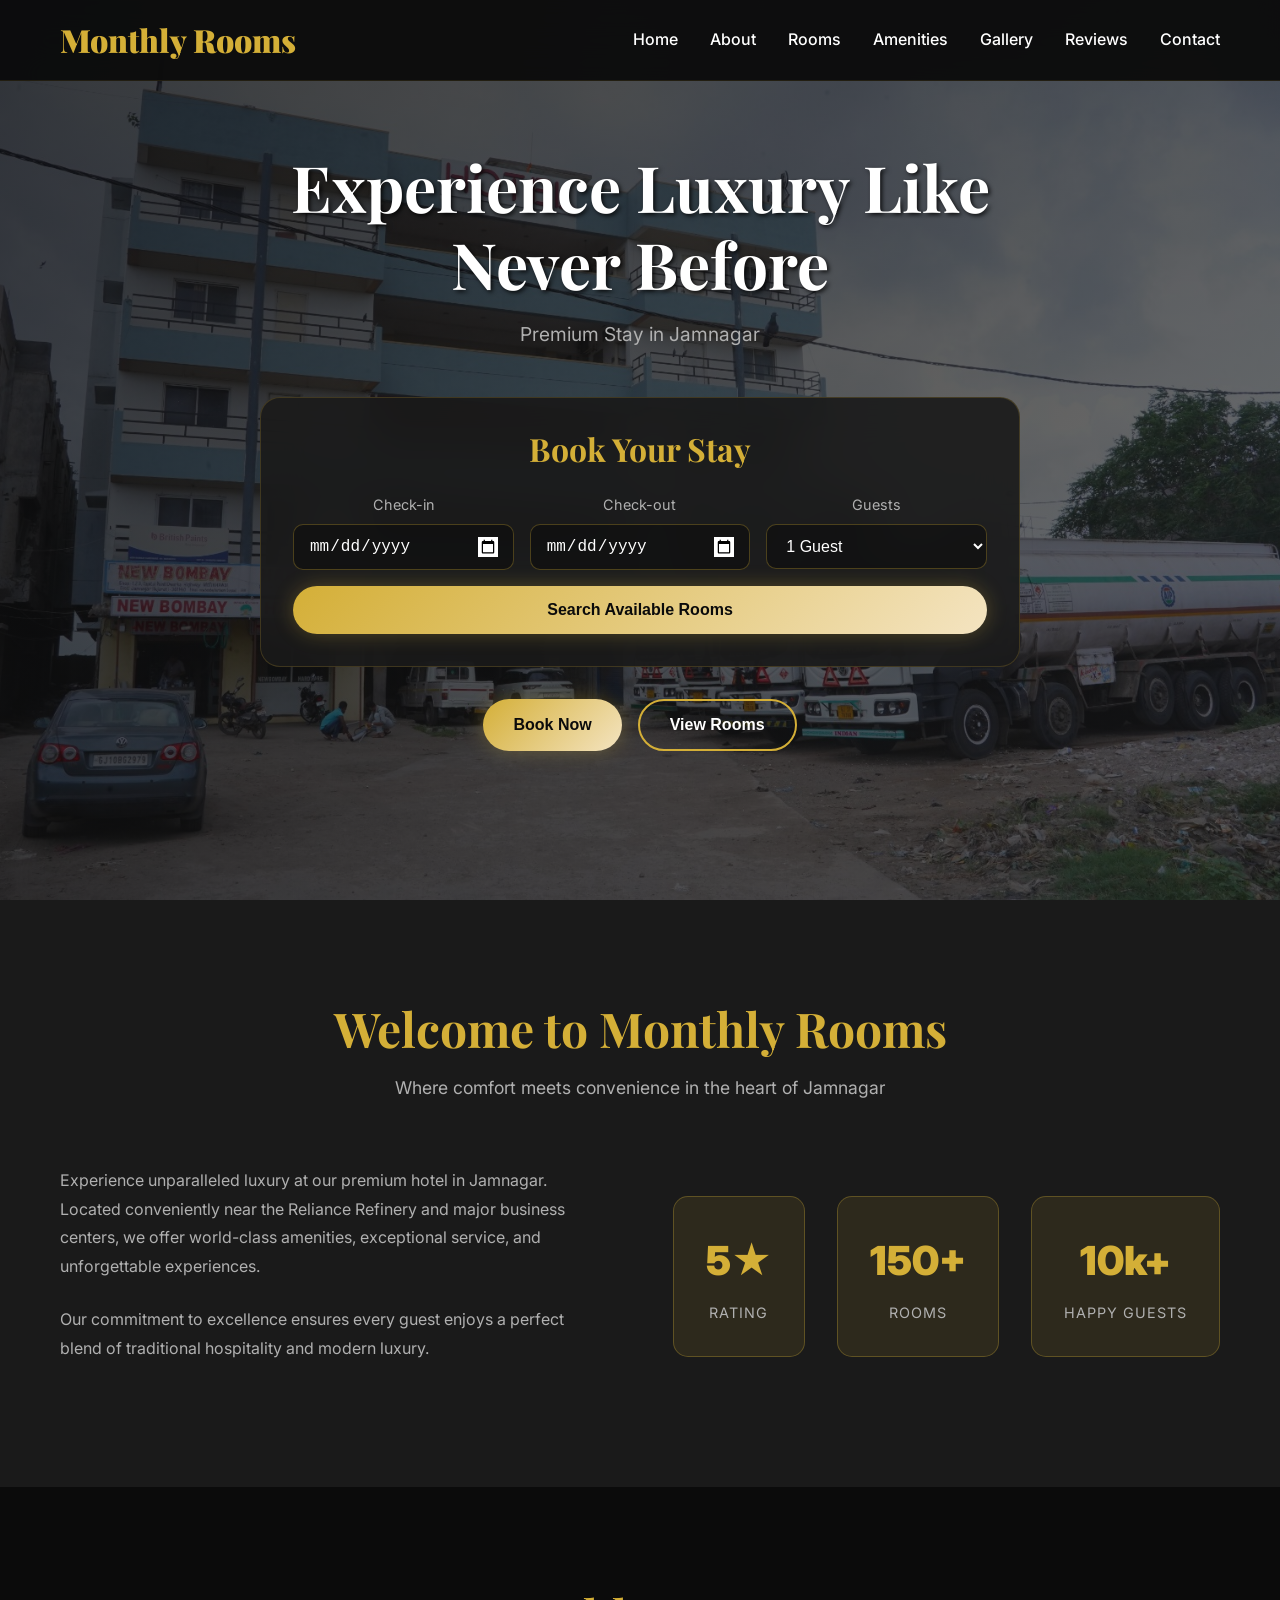
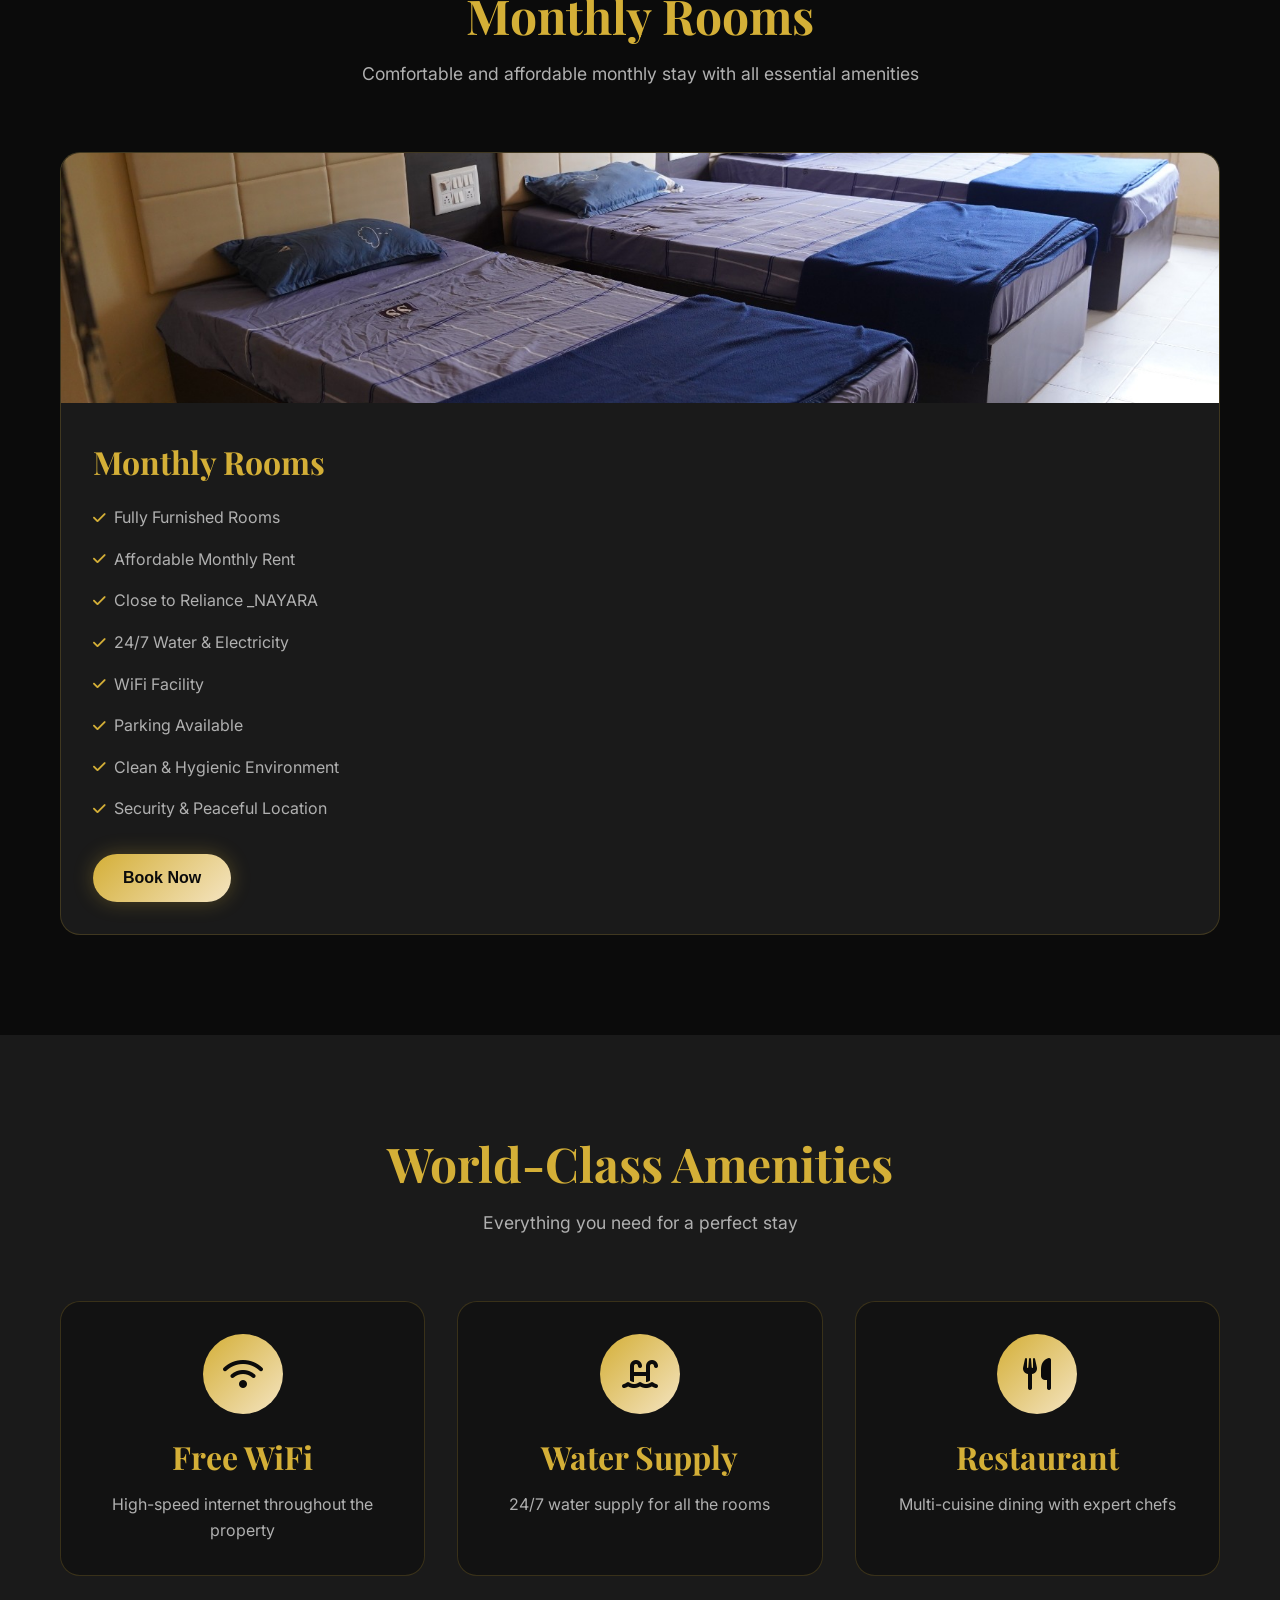
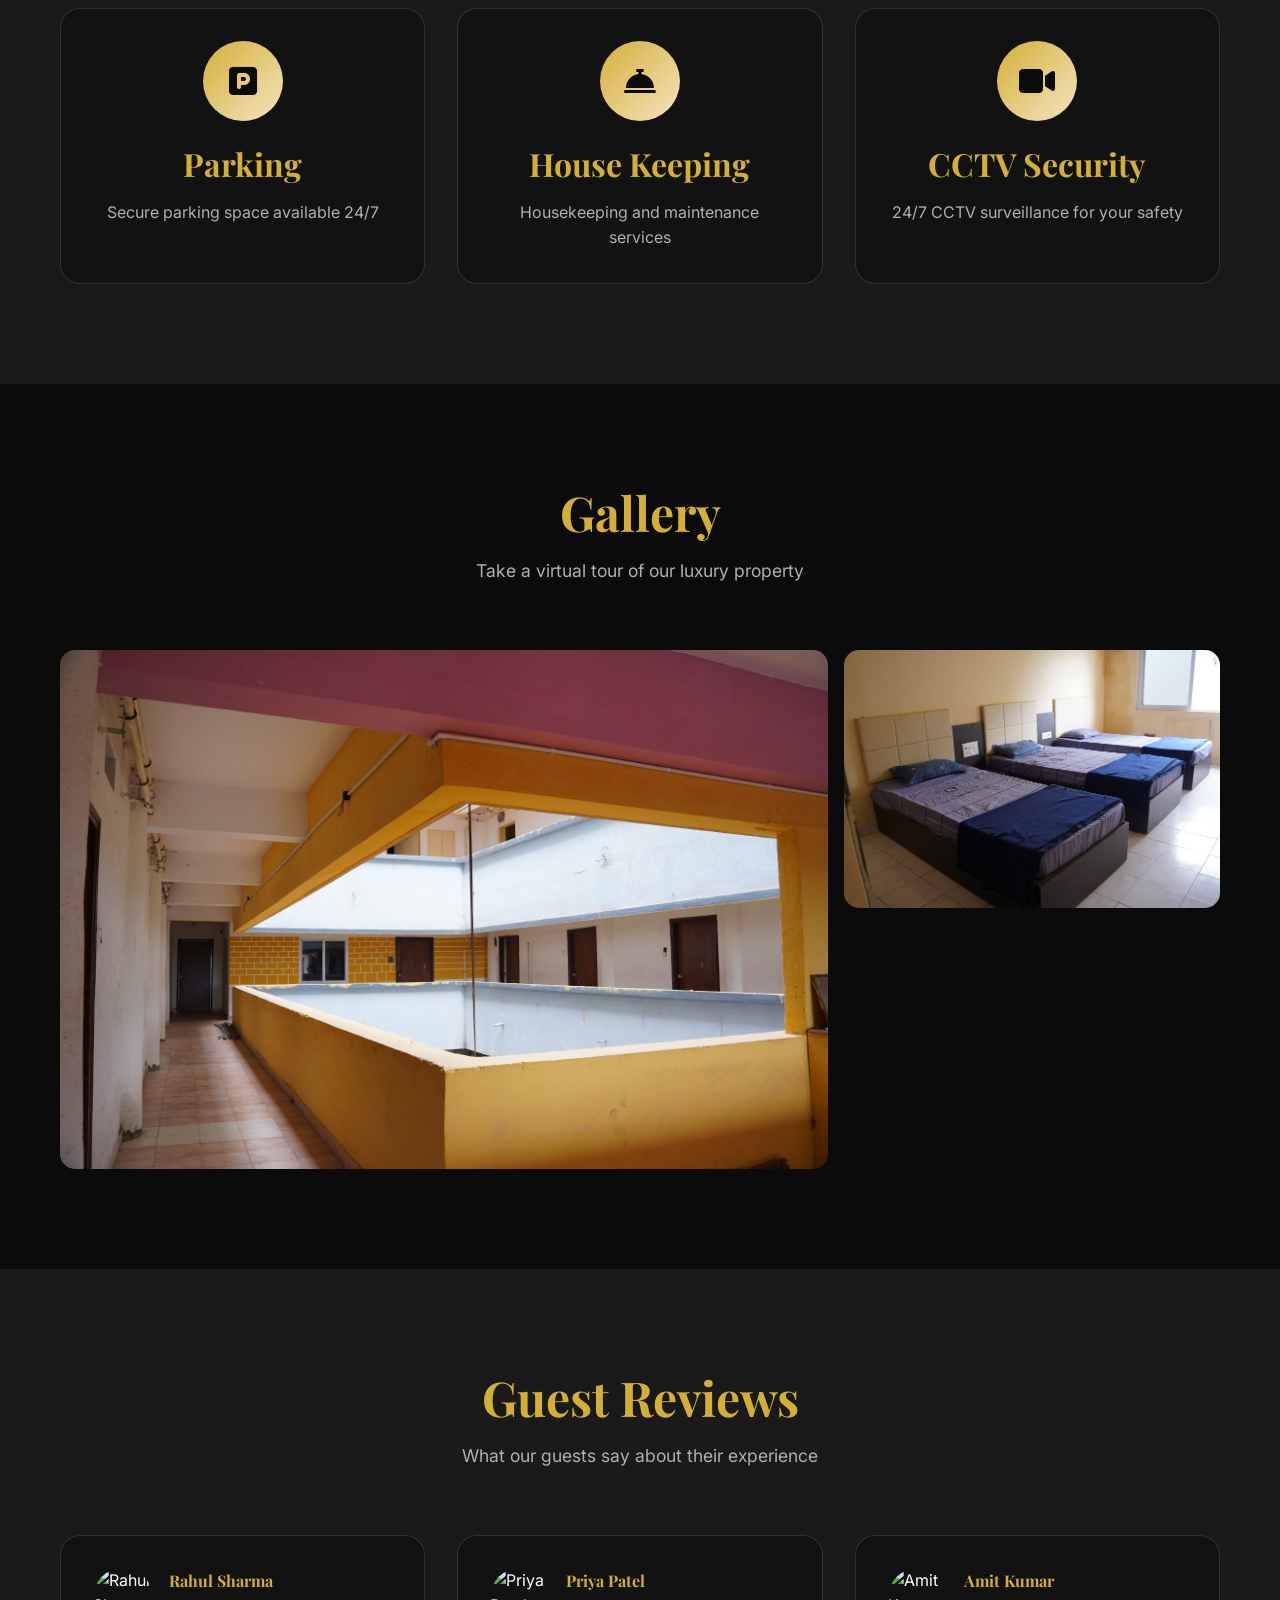
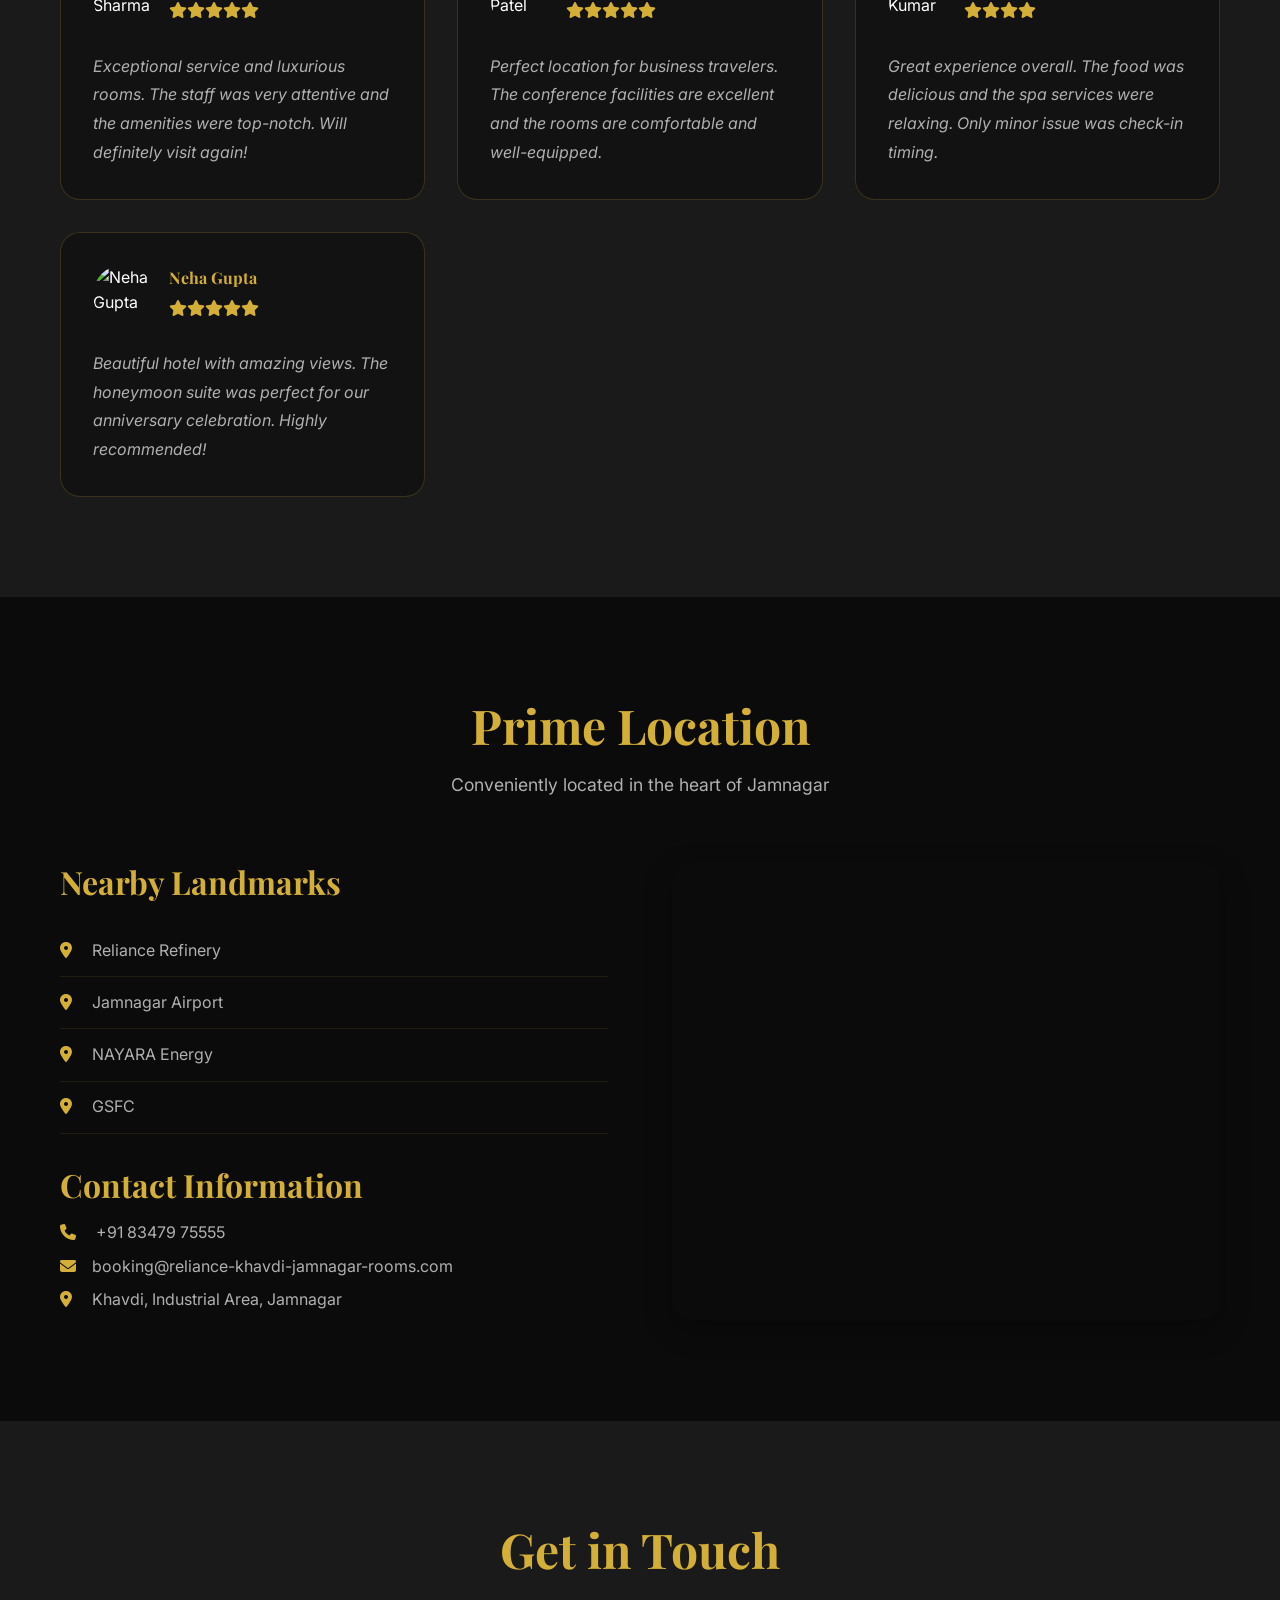
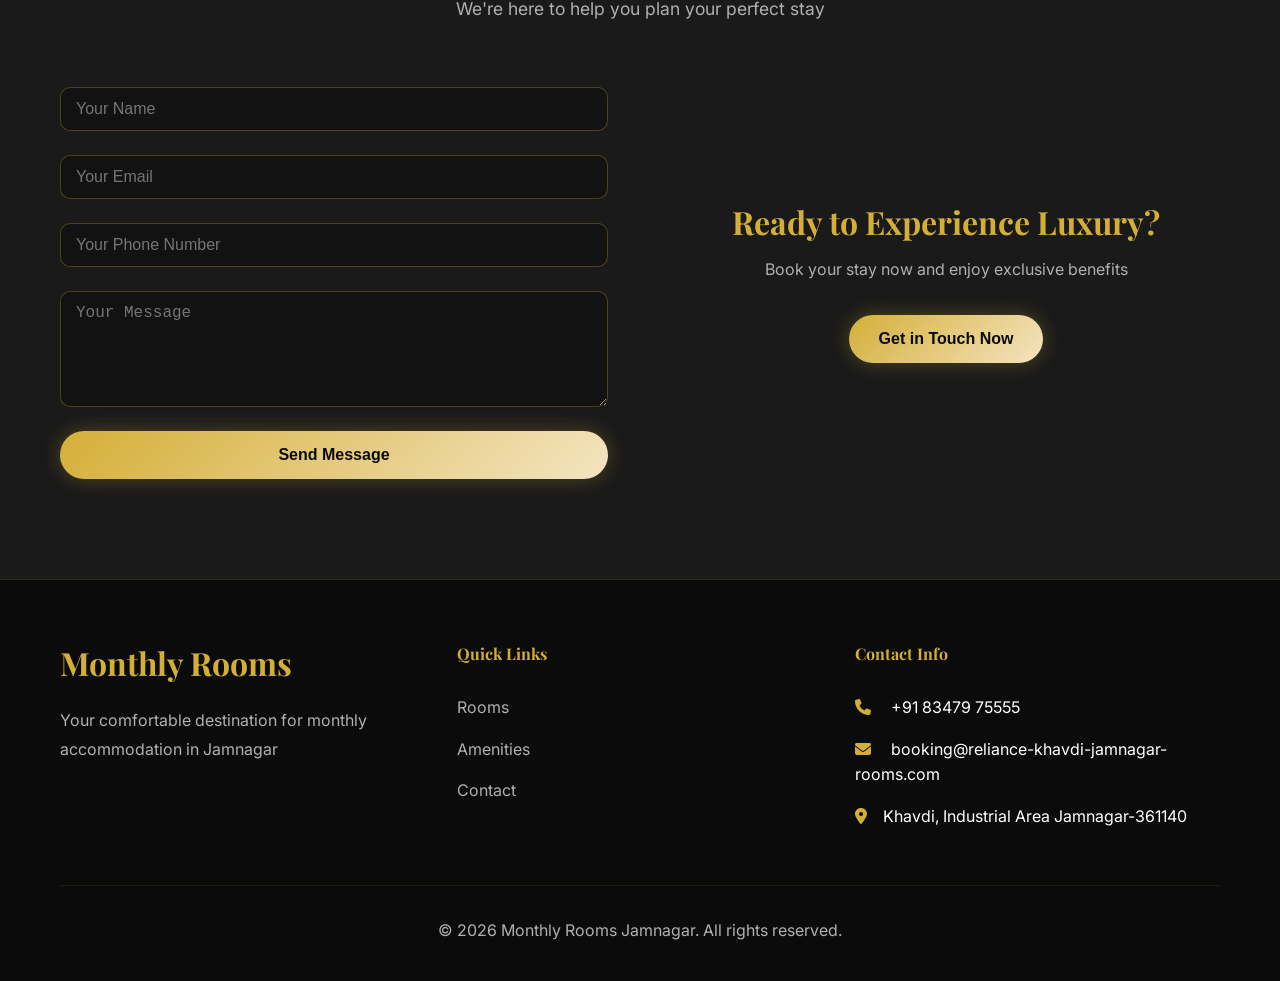
==== index.html @ 7580b3a1 "Calander Ui Fixed" ====
<!DOCTYPE html>
<html lang="en">
<head>
    <meta charset="UTF-8">
    <meta name="viewport" content="width=device-width, initial-scale=1.0">
    <meta name="description" content="Book comfortable monthly rooms in Jamnagar with top amenities and best prices. Experience affordable monthly stay near Reliance NAYARA.">
    <meta name="keywords" content="monthly rooms Jamnagar, monthly stay near Reliance Jamnagar, affordable rooms Jamnagar, monthly accommodation Jamnagar, Hotel 999 Jamnagar">
    <meta name="author" content="Monthly Rooms Jamnagar">
    <meta property="og:title" content="Monthly Rooms Jamnagar | Affordable Monthly Stay">
    <meta property="og:description" content="Book comfortable monthly rooms in Jamnagar with top amenities and best prices.">
    <meta property="og:type" content="website">
    <title>Monthly Rooms Jamnagar | Affordable Monthly Stay | Hotel 999</title>
    
    <!-- Google Fonts -->
    <link rel="preconnect" href="https://fonts.googleapis.com">
    <link rel="preconnect" href="https://fonts.gstatic.com" crossorigin>
    <link href="https://fonts.googleapis.com/css2?family=Playfair+Display:wght@400;700;900&family=Inter:wght@300;400;500;600;700&display=swap" rel="stylesheet">
    
    <!-- Font Awesome for Icons -->
    <link rel="stylesheet" href="https://cdnjs.cloudflare.com/ajax/libs/font-awesome/6.4.0/css/all.min.css">
    
    <link rel="stylesheet" href="style.css">
</head>
<body>
    <!-- Navigation -->
    <nav class="navbar" id="navbar">
        <div class="nav-container">
            <div class="nav-logo">
                <h2>Monthly Rooms</h2>
            </div>
            <ul class="nav-menu" id="nav-menu">
                <li class="nav-item"><a href="#home" class="nav-link">Home</a></li>
                <li class="nav-item"><a href="#about" class="nav-link">About</a></li>
                <li class="nav-item"><a href="#rooms" class="nav-link">Rooms</a></li>
                <li class="nav-item"><a href="#amenities" class="nav-link">Amenities</a></li>
                <li class="nav-item"><a href="#gallery" class="nav-link">Gallery</a></li>
                <li class="nav-item"><a href="#testimonials" class="nav-link">Reviews</a></li>
                <li class="nav-item"><a href="#contact" class="nav-link">Contact</a></li>
            </ul>
            <div class="nav-toggle" id="nav-toggle">
                <span class="bar"></span>
                <span class="bar"></span>
                <span class="bar"></span>
            </div>
        </div>
    </nav>

    <!-- Hero Section -->
    <section id="home" class="hero">
        <div class="hero-background" style="background-image: url('./images/Background.jpeg');">
            <div class="hero-video-overlay"></div>
        </div>
        <div class="hero-content">
            <div class="hero-text">
                <h1 class="hero-title">Experience Luxury Like Never Before</h1>
                <p class="hero-subtitle">Premium Stay in Jamnagar</p>
            </div>
            
            <!-- Booking Widget -->
            <div class="booking-widget">
                <h3>Book Your Stay</h3>
                <form id="booking-form" class="booking-form">
                    <div class="form-row">
                        <div class="form-group">
                            <label for="checkin">Check-in</label>
                            <input type="date" id="checkin" name="checkin" required>
                        </div>
                        <div class="form-group">
                            <label for="checkout">Check-out</label>
                            <input type="date" id="checkout" name="checkout" required>
                        </div>
                        <div class="form-group">
                            <label for="guests">Guests</label>
                            <select id="guests" name="guests">
                                <option value="1">1 Guest</option>
                                <option value="2">2 Guests</option>
                                <option value="3">3 Guests</option>
                                <option value="4">4 Guests</option>
                            </select>
                        </div>
                    </div>
                    <button type="submit" class="btn-primary">Search Available Rooms</button>
                </form>
            </div>
            
            <div class="hero-cta">
                <button class="btn-primary" onclick="scrollToSection('contact')">Book Now</button>
                <button class="btn-secondary" onclick="scrollToSection('rooms')">View Rooms</button>
            </div>
        </div>
    </section>

    <!-- About Section -->
    <section id="about" class="about">
        <div class="container">
            <div class="section-header">
                <h2>Welcome to Monthly Rooms</h2>
                <p>Where comfort meets convenience in the heart of Jamnagar</p>
            </div>
            <div class="about-content">
                <div class="about-text">
                    <p>Experience unparalleled luxury at our premium hotel in Jamnagar. Located conveniently near the Reliance Refinery and major business centers, we offer world-class amenities, exceptional service, and unforgettable experiences.</p>
                    <p>Our commitment to excellence ensures every guest enjoys a perfect blend of traditional hospitality and modern luxury.</p>
                </div>
                <div class="about-stats">
                    <div class="stat-item">
                        <div class="stat-number">5★</div>
                        <div class="stat-label">Rating</div>
                    </div>
                    <div class="stat-item">
                        <div class="stat-number">150+</div>
                        <div class="stat-label">Rooms</div>
                    </div>
                    <div class="stat-item">
                        <div class="stat-number">10k+</div>
                        <div class="stat-label">Happy Guests</div>
                    </div>
                </div>
            </div>
        </div>
    </section>

    <!-- Rooms Section -->
    <section id="rooms" class="rooms">
        <div class="container">
            <div class="section-header">
                <h2>Monthly Rooms</h2>
                <p>Comfortable and affordable monthly stay with all essential amenities</p>
            </div>
            <div class="rooms-grid" id="rooms-grid">
                <!-- Rooms will be dynamically loaded here -->
            </div>
        </div>
    </section>

    <!-- Amenities Section -->
    <section id="amenities" class="amenities">
        <div class="container">
            <div class="section-header">
                <h2>World-Class Amenities</h2>
                <p>Everything you need for a perfect stay</p>
            </div>
            <div class="amenities-grid">
                <div class="amenity-item">
                    <div class="amenity-icon">
                        <i class="fas fa-wifi"></i>
                    </div>
                    <h3>Free WiFi</h3>
                    <p>High-speed internet throughout the property</p>
                </div>
                <div class="amenity-item">
                    <div class="amenity-icon">
                        <i class="fas fa-swimming-pool"></i>
                    </div>
                    <h3>Water Supply</h3>
                    <p>24/7 water supply for all the rooms</p>
                </div>
                <div class="amenity-item">
                    <div class="amenity-icon">
                        <i class="fas fa-utensils"></i>
                    </div>
                    <h3>Restaurant</h3>
                    <p>Multi-cuisine dining with expert chefs</p>
                </div>
                <div class="amenity-item">
                    <div class="amenity-icon">
                        <i class="fas fa-parking"></i>
                    </div>
                    <h3>Parking</h3>
                    <p>Secure parking space available 24/7</p>
                </div>
                <div class="amenity-item">
                    <div class="amenity-icon">
                        <i class="fas fa-concierge-bell"></i>
                    </div>
                    <h3>House Keeping</h3>
                    <p>Housekeeping and maintenance services</p>
                </div>
                <div class="amenity-item">
                    <div class="amenity-icon">
                        <i class="fas fa-video"></i>
                    </div>
                    <h3>CCTV Security</h3>
                    <p>24/7 CCTV surveillance for your safety</p>
                </div>
            </div>
        </div>
    </section>

    <!-- Gallery Section -->
    <section id="gallery" class="gallery">
        <div class="container">
            <div class="section-header">
                <h2>Gallery</h2>
                <p>Take a virtual tour of our luxury property</p>
            </div>
            <div class="gallery-grid">
                <div class="gallery-item large">
                    <img src="./images/Gallary.jpeg" alt="Grand Lobby">
                    <div class="gallery-overlay">
                        <h3>Grand Lobby</h3>
                    </div>
                </div>
                <div class="gallery-item">
                    <img src="./images/Room.jpeg" alt="Deluxe Room">
                    <div class="gallery-overlay">
                        <h3>Deluxe Room</h3>
                    </div>
                </div>
                
            </div>
        </div>
    </section>

    <!-- Testimonials Section -->
    <section id="testimonials" class="testimonials">
        <div class="container">
            <div class="section-header">
                <h2>Guest Reviews</h2>
                <p>What our guests say about their experience</p>
            </div>
            <div class="testimonials-slider" id="testimonials-slider">
                <!-- Testimonials will be dynamically loaded here -->
            </div>
        </div>
    </section>

    

    <!-- Location Section -->
    <section id="location" class="location">
        <div class="container">
            <div class="section-header">
                <h2>Prime Location</h2>
                <p>Conveniently located in the heart of Jamnagar</p>
            </div>
            <div class="location-content">
                <div class="location-info">
                    <h3>Nearby Landmarks</h3>
                    <ul class="landmarks">
                        <li><i class="fas fa-map-marker-alt"></i> Reliance Refinery</li>
                        <li><i class="fas fa-map-marker-alt"></i> Jamnagar Airport</li>
                        <li><i class="fas fa-map-marker-alt"></i> NAYARA Energy</li>
                        <li><i class="fas fa-map-marker-alt"></i> GSFC</li>
                    </ul>
                    <div class="contact-info">
                        <h3>Contact Information</h3>
                        <p><i class="fas fa-phone"></i> +91 83479 75555</p>
                        <p><i class="fas fa-envelope"></i>booking@reliance-khavdi-jamnagar-rooms.com</p>
                        <p><i class="fas fa-map-marker-alt"></i> Khavdi, Industrial Area, Jamnagar</p>
                    </div>
                </div>
                <div class="map-container">
                    <iframe 
                        src="https://www.google.com/maps/embed?pb=!1m18!1m12!1m3!1d3651.897531845!2d69.868877!3d22.3952535!2m3!1f0!2f0!3f0!3m2!1i1024!2i768!4f13.1!3m3!1m2!1s0x395717b549996d71:0x91dab2dac265c813!2sHotel+999+In!5e0!3m2!1sen!2sin!4v1234567890"
                        width="100%" 
                        height="450" 
                        style="border:0;" 
                        allowfullscreen="" 
                        loading="lazy">
                    </iframe>
                </div>
            </div>
        </div>
    </section>

    <!-- Contact Section -->
    <section id="contact" class="contact">
        <div class="container">
            <div class="section-header">
                <h2>Get in Touch</h2>
                <p>We're here to help you plan your perfect stay</p>
            </div>
            <div class="contact-content">
                <div class="contact-form-container">
                    <form id="contact-form" class="contact-form" action="https://formspree.io/f/maqplyoa" method="POST">
                        <input type="hidden" name="_subject" value="New Monthly Rooms Booking Inquiry!">
                        <input type="text" name="_gotcha" style="display:none">
                        <div class="form-group">
                            <input type="text" id="name" name="name" placeholder="Your Name" required>
                        </div>
                        <div class="form-group">
                            <input type="email" id="email" name="email" placeholder="Your Email" required>
                        </div>
                        <div class="form-group">
                            <input type="tel" id="phone" name="phone" placeholder="Your Phone Number" required>
                        </div>
                        <div class="form-group">
                            <textarea id="message" name="message" placeholder="Your Message" rows="5" required></textarea>
                        </div>
                        <button type="submit" class="btn-primary">Send Message</button>
                    </form>
                </div>
                <div class="contact-cta">
                    <h3>Ready to Experience Luxury?</h3>
                    <p>Book your stay now and enjoy exclusive benefits</p>
                    <button class="btn-primary" onclick="scrollToSection('contact')">Get in Touch Now</button>
                </div>
            </div>
        </div>
    </section>

    <!-- Footer -->
    <footer class="footer">
        <div class="container">
            <div class="footer-content">
                <div class="footer-section">
                    <h3>Monthly Rooms</h3>
                    <p>Your comfortable destination for monthly accommodation in Jamnagar</p>
                    
                </div>
                <div class="footer-section">
                    <h4>Quick Links</h4>
                    <ul>
                        <li><a href="#rooms">Rooms</a></li>
                        <li><a href="#amenities">Amenities</a></li>
                        <li><a href="#contact">Contact</a></li>
                    </ul>
                </div>
                <div class="footer-section">
                    <h4>Contact Info</h4>
                    <ul>
                        <li><i class="fas fa-phone"></i> +91 83479 75555</li>
                        <li><i class="fas fa-envelope"></i> booking@reliance-khavdi-jamnagar-rooms.com  </li>
                        <li><i class="fas fa-map-marker-alt"></i>Khavdi, Industrial Area  Jamnagar-361140</li>
                    </ul>
                </div>
            </div>
            <div class="footer-bottom">
                <p>&copy; 2026 Monthly Rooms Jamnagar. All rights reserved.</p>
            </div>
        </div>
    </footer>

    <!-- Booking Modal -->
    <div id="booking-modal" class="modal">
        <div class="modal-content">
            <span class="close">&times;</span>
            <h2>Complete Your Booking</h2>
            <form id="complete-booking-form">
                <div class="form-group">
                    <label>Full Name</label>
                    <input type="text" required>
                </div>
                <div class="form-group">
                    <label>Email</label>
                    <input type="email" required>
                </div>
                <div class="form-group">
                    <label>Phone</label>
                    <input type="tel" required>
                </div>
                <div class="form-group">
                    <label>Special Requests</label>
                    <textarea rows="3"></textarea>
                </div>
                <button type="submit" class="btn-primary">Confirm Booking</button>
            </form>
        </div>
    </div>

    <script src="script.js"></script>
</body>
</html>
---- style.css ----
/* Reset and Base Styles */
* {
    margin: 0;
    padding: 0;
    box-sizing: border-box;
}

:root {
    --primary-color: #0B0B0B;
    --accent-color: #D4AF37;
    --text-color: #FFFFFF;
    --secondary-color: #1A1A1A;
    --text-muted: #B0B0B0;
    --gradient-primary: linear-gradient(135deg, #0B0B0B 0%, #1A1A1A 100%);
    --gradient-accent: linear-gradient(135deg, #D4AF37 0%, #F4E4C1 100%);
    --shadow-soft: 0 10px 30px rgba(0, 0, 0, 0.3);
    --shadow-glow: 0 0 20px rgba(212, 175, 55, 0.3);
}

html {
    scroll-behavior: smooth;
}

body {
    font-family: 'Inter', sans-serif;
    background-color: var(--primary-color);
    color: var(--text-color);
    line-height: 1.6;
    overflow-x: hidden;
}

.container {
    max-width: 1200px;
    margin: 0 auto;
    padding: 0 20px;
}

/* Typography */
h1, h2, h3, h4, h5, h6 {
    font-family: 'Playfair Display', serif;
    font-weight: 700;
    line-height: 1.2;
}

h1 {
    font-size: clamp(2.5rem, 6vw, 4rem);
}

h2 {
    font-size: clamp(2rem, 4vw, 3rem);
}

h3 {
    font-size: clamp(1.5rem, 3vw, 2rem);
}

/* Navigation */
.navbar {
    position: fixed;
    top: 0;
    width: 100%;
    background: rgba(11, 11, 11, 0.95);
    backdrop-filter: blur(20px);
    z-index: 1000;
    transition: all 0.3s ease;
    border-bottom: 1px solid rgba(212, 175, 55, 0.1);
}

.navbar.scrolled {
    background: rgba(11, 11, 11, 0.98);
    box-shadow: var(--shadow-soft);
}

.nav-container {
    max-width: 1200px;
    margin: 0 auto;
    padding: 0 20px;
    display: flex;
    justify-content: space-between;
    align-items: center;
    height: 80px;
}

.nav-logo h2 {
    color: var(--accent-color);
    font-size: 2rem;
    font-weight: 900;
}

.nav-menu {
    display: flex;
    list-style: none;
    gap: 2rem;
}

.nav-link {
    color: var(--text-color);
    text-decoration: none;
    font-weight: 500;
    transition: all 0.3s ease;
    position: relative;
}

.nav-link::after {
    content: '';
    position: absolute;
    bottom: -5px;
    left: 0;
    width: 0;
    height: 2px;
    background: var(--accent-color);
    transition: width 0.3s ease;
}

.nav-link:hover::after {
    width: 100%;
}

.nav-toggle {
    display: none;
    flex-direction: column;
    cursor: pointer;
}

.bar {
    width: 25px;
    height: 3px;
    background: var(--text-color);
    margin: 3px 0;
    transition: 0.3s;
}

/* Buttons */
.btn-primary, .btn-secondary {
    padding: 15px 30px;
    border: none;
    border-radius: 50px;
    font-weight: 600;
    cursor: pointer;
    transition: all 0.3s ease;
    text-decoration: none;
    display: inline-block;
    text-align: center;
    font-size: 1rem;
}

.btn-primary {
    background: var(--gradient-accent);
    color: var(--primary-color);
    box-shadow: var(--shadow-glow);
}

.btn-primary:hover {
    transform: translateY(-2px);
    box-shadow: 0 15px 40px rgba(212, 175, 55, 0.4);
}

.btn-secondary {
    background: transparent;
    color: var(--text-color);
    border: 2px solid var(--accent-color);
}

.btn-secondary:hover {
    background: var(--accent-color);
    color: var(--primary-color);
    transform: translateY(-2px);
}

/* Hero Section */
.hero {
    height: 100vh;
    position: relative;
    display: flex;
    align-items: center;
    justify-content: center;
    overflow: hidden;
}

.hero-background {
    position: absolute;
    top: 0;
    left: 0;
    width: 100%;
    height: 100%;
    background: url('[data-uri]') center/cover;
    z-index: -2;
}

.hero-video-overlay {
    position: absolute;
    top: 0;
    left: 0;
    width: 100%;
    height: 100%;
    background: linear-gradient(135deg, rgba(11, 11, 11, 0.8) 0%, rgba(26, 26, 26, 0.6) 100%);
    z-index: -1;
}

.hero-content {
    text-align: center;
    z-index: 1;
    max-width: 800px;
    padding: 0 20px;
}

.hero-title {
    margin-bottom: 1rem;
    animation: fadeInUp 1s ease-out;
    text-shadow: 2px 2px 4px rgba(0, 0, 0, 0.8);
}

.hero-subtitle {
    font-size: 1.2rem;
    color: var(--text-muted);
    margin-bottom: 3rem;
    animation: fadeInUp 1s ease-out 0.2s both;
}

/* Booking Widget */
.booking-widget {
    background: rgba(26, 26, 26, 0.9);
    backdrop-filter: blur(20px);
    padding: 2rem;
    border-radius: 20px;
    margin-bottom: 2rem;
    border: 1px solid rgba(212, 175, 55, 0.2);
    animation: fadeInUp 1s ease-out 0.4s both;
}

.booking-widget h3 {
    margin-bottom: 1.5rem;
    color: var(--accent-color);
}

.booking-form {
    display: flex;
    flex-direction: column;
    gap: 1rem;
}

.form-row {
    display: grid;
    grid-template-columns: repeat(auto-fit, minmax(200px, 1fr));
    gap: 1rem;
}

.form-group {
    display: flex;
    flex-direction: column;
}

.form-group label {
    margin-bottom: 0.5rem;
    color: var(--text-muted);
    font-size: 0.9rem;
}

.form-group input,
.form-group select,
.form-group textarea {
    padding: 12px 15px;
    border: 1px solid rgba(212, 175, 55, 0.3);
    border-radius: 10px;
    background: rgba(11, 11, 11, 0.5);
    color: var(--text-color);
    font-size: 1rem;
    transition: all 0.3s ease;
}

.form-group input:focus,
.form-group select:focus,
.form-group textarea:focus {
    outline: none;
    border-color: var(--accent-color);
    box-shadow: 0 0 10px rgba(212, 175, 55, 0.2);
}

/* Date input calendar icon styling */
.form-group input[type="date"]::-webkit-calendar-picker-indicator {
    background-color: white;
    color: white;
    filter: none;
    cursor: pointer;
}

.form-group input[type="date"]::-moz-calendar-picker-indicator {
    background-color: white;
    color: white;
    filter: none;
    cursor: pointer;
}

.form-group input[type="date"]::-webkit-inner-spin-button,
.form-group input[type="date"]::-webkit-clear-button {
    display: none;
}

.hero-cta {
    display: flex;
    gap: 1rem;
    justify-content: center;
    flex-wrap: wrap;
    animation: fadeInUp 1s ease-out 0.6s both;
}

/* Section Styles */
section {
    padding: 100px 0;
}

.section-header {
    text-align: center;
    margin-bottom: 4rem;
}

.section-header h2 {
    color: var(--accent-color);
    margin-bottom: 1rem;
}

.section-header p {
    color: var(--text-muted);
    font-size: 1.1rem;
    max-width: 600px;
    margin: 0 auto;
}

/* About Section */
.about {
    background: var(--secondary-color);
}

.about-content {
    display: grid;
    grid-template-columns: 1fr 1fr;
    gap: 4rem;
    align-items: center;
}

.about-text p {
    margin-bottom: 1.5rem;
    color: var(--text-muted);
    line-height: 1.8;
}

.about-stats {
    display: flex;
    gap: 2rem;
    justify-content: center;
}

.stat-item {
    text-align: center;
    padding: 2rem;
    background: rgba(212, 175, 55, 0.1);
    border-radius: 15px;
    border: 1px solid rgba(212, 175, 55, 0.3);
    transition: all 0.3s ease;
}

.stat-item:hover {
    transform: translateY(-5px);
    box-shadow: var(--shadow-glow);
}

.stat-number {
    font-size: 2.5rem;
    font-weight: 900;
    color: var(--accent-color);
    margin-bottom: 0.5rem;
}

.stat-label {
    color: var(--text-muted);
    font-size: 0.9rem;
    text-transform: uppercase;
    letter-spacing: 1px;
}

/* Rooms Section */
.rooms-grid {
    display: grid;
    grid-template-columns: repeat(auto-fit, minmax(350px, 1fr));
    gap: 2rem;
}

.room-card {
    background: var(--secondary-color);
    border-radius: 20px;
    overflow: hidden;
    transition: all 0.3s ease;
    border: 1px solid rgba(212, 175, 55, 0.2);
}

.room-card:hover {
    transform: translateY(-10px);
    box-shadow: var(--shadow-soft);
}

.room-image {
    width: 100%;
    height: 250px;
    object-fit: cover;
}

.room-content {
    padding: 2rem;
}

.room-title {
    color: var(--accent-color);
    margin-bottom: 1rem;
}

.room-price {
    font-size: 1.5rem;
    font-weight: 700;
    color: var(--text-color);
    margin-bottom: 1rem;
}

.room-features {
    list-style: none;
    margin-bottom: 1.5rem;
}

.room-features li {
    padding: 0.5rem 0;
    color: var(--text-muted);
    display: flex;
    align-items: center;
}

.room-features li i {
    color: var(--accent-color);
    margin-right: 0.5rem;
    font-size: 0.9rem;
}

/* Amenities Section */
.amenities {
    background: var(--secondary-color);
}

.amenities-grid {
    display: grid;
    grid-template-columns: repeat(auto-fit, minmax(300px, 1fr));
    gap: 2rem;
}

.amenity-item {
    text-align: center;
    padding: 2rem;
    background: rgba(11, 11, 11, 0.5);
    border-radius: 20px;
    transition: all 0.3s ease;
    border: 1px solid rgba(212, 175, 55, 0.2);
}

.amenity-item:hover {
    transform: translateY(-5px);
    box-shadow: var(--shadow-glow);
}

.amenity-icon {
    width: 80px;
    height: 80px;
    margin: 0 auto 1.5rem;
    background: var(--gradient-accent);
    border-radius: 50%;
    display: flex;
    align-items: center;
    justify-content: center;
    font-size: 2rem;
    color: var(--primary-color);
}

.amenity-item h3 {
    color: var(--accent-color);
    margin-bottom: 1rem;
}

.amenity-item p {
    color: var(--text-muted);
}

/* Gallery Section */
.gallery-grid {
    display: grid;
    grid-template-columns: repeat(auto-fit, minmax(300px, 1fr));
    gap: 1rem;
    grid-auto-flow: dense;
}

.gallery-item {
    position: relative;
    overflow: hidden;
    border-radius: 15px;
    cursor: pointer;
}

.gallery-item.large {
    grid-column: span 2;
    grid-row: span 2;
}

.gallery-item img {
    width: 100%;
    height: 100%;
    object-fit: cover;
    transition: transform 0.3s ease;
}

.gallery-item:hover img {
    transform: scale(1.1);
}

.gallery-overlay {
    position: absolute;
    bottom: 0;
    left: 0;
    right: 0;
    background: linear-gradient(to top, rgba(11, 11, 11, 0.9), transparent);
    padding: 2rem;
    transform: translateY(100%);
    transition: transform 0.3s ease;
}

.gallery-item:hover .gallery-overlay {
    transform: translateY(0);
}

.gallery-overlay h3 {
    color: var(--accent-color);
}

/* Testimonials Section */
.testimonials {
    background: var(--secondary-color);
}

.testimonials-slider {
    display: grid;
    grid-template-columns: repeat(auto-fit, minmax(350px, 1fr));
    gap: 2rem;
}

.testimonial-card {
    background: rgba(11, 11, 11, 0.5);
    padding: 2rem;
    border-radius: 20px;
    border: 1px solid rgba(212, 175, 55, 0.2);
    transition: all 0.3s ease;
}

.testimonial-card:hover {
    transform: translateY(-5px);
    box-shadow: var(--shadow-glow);
}

.testimonial-header {
    display: flex;
    align-items: center;
    margin-bottom: 1.5rem;
}

.testimonial-avatar {
    width: 60px;
    height: 60px;
    border-radius: 50%;
    margin-right: 1rem;
    object-fit: cover;
}

.testimonial-info h4 {
    color: var(--accent-color);
    margin-bottom: 0.5rem;
}

.testimonial-rating {
    color: var(--accent-color);
}

.testimonial-text {
    color: var(--text-muted);
    font-style: italic;
    line-height: 1.8;
}

/* Offers Section */
.offers-grid {
    display: grid;
    grid-template-columns: repeat(auto-fit, minmax(350px, 1fr));
    gap: 2rem;
}

.offer-card {
    background: var(--secondary-color);
    padding: 2rem;
    border-radius: 20px;
    position: relative;
    transition: all 0.3s ease;
    border: 1px solid rgba(212, 175, 55, 0.2);
}

.offer-card:hover {
    transform: translateY(-5px);
    box-shadow: var(--shadow-glow);
}

.offer-badge {
    position: absolute;
    top: -15px;
    right: 20px;
    background: var(--gradient-accent);
    color: var(--primary-color);
    padding: 0.5rem 1rem;
    border-radius: 50px;
    font-weight: 700;
    font-size: 0.9rem;
}

.offer-card h3 {
    color: var(--accent-color);
    margin: 1rem 0;
}

.offer-card p {
    color: var(--text-muted);
    margin-bottom: 1.5rem;
}

.offer-features {
    list-style: none;
    margin-bottom: 2rem;
}

.offer-features li {
    padding: 0.5rem 0;
    color: var(--text-muted);
}

.offer-features li i {
    color: var(--accent-color);
    margin-right: 0.5rem;
}

/* Location Section */
.location-content {
    display: grid;
    grid-template-columns: 1fr 1fr;
    gap: 4rem;
    align-items: start;
}

.location-info h3 {
    color: var(--accent-color);
    margin-bottom: 1.5rem;
}

.landmarks {
    list-style: none;
    margin-bottom: 2rem;
}

.landmarks li {
    padding: 0.8rem 0;
    color: var(--text-muted);
    border-bottom: 1px solid rgba(212, 175, 55, 0.1);
}

.landmarks li i {
    color: var(--accent-color);
    margin-right: 1rem;
}

.contact-info h3 {
    color: var(--accent-color);
    margin-bottom: 1rem;
}

.contact-info p {
    color: var(--text-muted);
    margin-bottom: 0.5rem;
}

.contact-info i {
    color: var(--accent-color);
    margin-right: 1rem;
}

.map-container {
    border-radius: 20px;
    overflow: hidden;
    box-shadow: var(--shadow-soft);
}

.map-container iframe {
    width: 100%;
    height: 450px;
    border: none;
}

/* Contact Section */
.contact {
    background: var(--secondary-color);
}

.contact-content {
    display: grid;
    grid-template-columns: 1fr 1fr;
    gap: 4rem;
    align-items: center;
}

.contact-form {
    display: flex;
    flex-direction: column;
    gap: 1.5rem;
}

.contact-cta {
    text-align: center;
}

.contact-cta h3 {
    color: var(--accent-color);
    margin-bottom: 1rem;
}

.contact-cta p {
    color: var(--text-muted);
    margin-bottom: 2rem;
}

/* Footer */
.footer {
    background: var(--primary-color);
    padding: 4rem 0 2rem;
    border-top: 1px solid rgba(212, 175, 55, 0.2);
}

.footer-content {
    display: grid;
    grid-template-columns: repeat(auto-fit, minmax(250px, 1fr));
    gap: 2rem;
    margin-bottom: 3rem;
}

.footer-section h3,
.footer-section h4 {
    color: var(--accent-color);
    margin-bottom: 1.5rem;
}

.footer-section p {
    color: var(--text-muted);
    margin-bottom: 1.5rem;
    line-height: 1.8;
}

.footer-section ul {
    list-style: none;
}

.footer-section ul li {
    padding: 0.5rem 0;
}

.footer-section ul li a {
    color: var(--text-muted);
    text-decoration: none;
    transition: color 0.3s ease;
}

.footer-section ul li a:hover {
    color: var(--accent-color);
}

.footer-section ul li i {
    color: var(--accent-color);
    margin-right: 1rem;
}

.social-links {
    display: flex;
    gap: 1rem;
}

.social-links a {
    width: 40px;
    height: 40px;
    background: rgba(212, 175, 55, 0.1);
    border-radius: 50%;
    display: flex;
    align-items: center;
    justify-content: center;
    color: var(--accent-color);
    transition: all 0.3s ease;
}

.social-links a:hover {
    background: var(--accent-color);
    color: var(--primary-color);
    transform: translateY(-3px);
}

.footer-bottom {
    text-align: center;
    padding-top: 2rem;
    border-top: 1px solid rgba(212, 175, 55, 0.1);
    color: var(--text-muted);
}

/* Modal */
.modal {
    display: none;
    position: fixed;
    z-index: 2000;
    left: 0;
    top: 0;
    width: 100%;
    height: 100%;
    background: rgba(0, 0, 0, 0.8);
    backdrop-filter: blur(5px);
}

.modal-content {
    background: var(--secondary-color);
    margin: 5% auto;
    padding: 3rem;
    border-radius: 20px;
    width: 90%;
    max-width: 500px;
    position: relative;
    border: 1px solid rgba(212, 175, 55, 0.3);
}

.close {
    position: absolute;
    right: 20px;
    top: 20px;
    font-size: 2rem;
    color: var(--text-muted);
    cursor: pointer;
    transition: color 0.3s ease;
}

.close:hover {
    color: var(--accent-color);
}

/* Animations */
@keyframes fadeInUp {
    from {
        opacity: 0;
        transform: translateY(30px);
    }
    to {
        opacity: 1;
        transform: translateY(0);
    }
}

/* Responsive Design */
@media (max-width: 768px) {
    .nav-menu {
        position: fixed;
        left: -100%;
        top: 80px;
        flex-direction: column;
        background: rgba(11, 11, 11, 0.98);
        width: 100%;
        text-align: center;
        transition: 0.3s;
        padding: 2rem 0;
        border-top: 1px solid rgba(212, 175, 55, 0.2);
    }

    .nav-menu.active {
        left: 0;
    }

    .nav-toggle {
        display: flex;
    }

    .nav-toggle.active .bar:nth-child(2) {
        opacity: 0;
    }

    .nav-toggle.active .bar:nth-child(1) {
        transform: translateY(8px) rotate(45deg);
    }

    .nav-toggle.active .bar:nth-child(3) {
        transform: translateY(-8px) rotate(-45deg);
    }

    .about-content,
    .location-content,
    .contact-content {
        grid-template-columns: 1fr;
        gap: 2rem;
    }

    .hero-cta {
        flex-direction: column;
        align-items: center;
    }

    .form-row {
        grid-template-columns: 1fr;
    }

    .about-stats {
        flex-direction: column;
        gap: 1rem;
    }

    .gallery-grid {
        grid-template-columns: 1fr;
    }

    .gallery-item.large {
        grid-column: span 1;
        grid-row: span 1;
    }

    section {
        padding: 60px 0;
    }

    .modal-content {
        margin: 10% auto;
        padding: 2rem;
    }
}

@media (max-width: 480px) {
    .container {
        padding: 0 15px;
    }

    .booking-widget {
        padding: 1.5rem;
    }

    .room-card,
    .amenity-item,
    .testimonial-card,
    .offer-card {
        margin: 0 -10px;
        border-radius: 0;
    }

    .footer-content {
        grid-template-columns: 1fr;
        text-align: center;
    }

    .social-links {
        justify-content: center;
    }
}
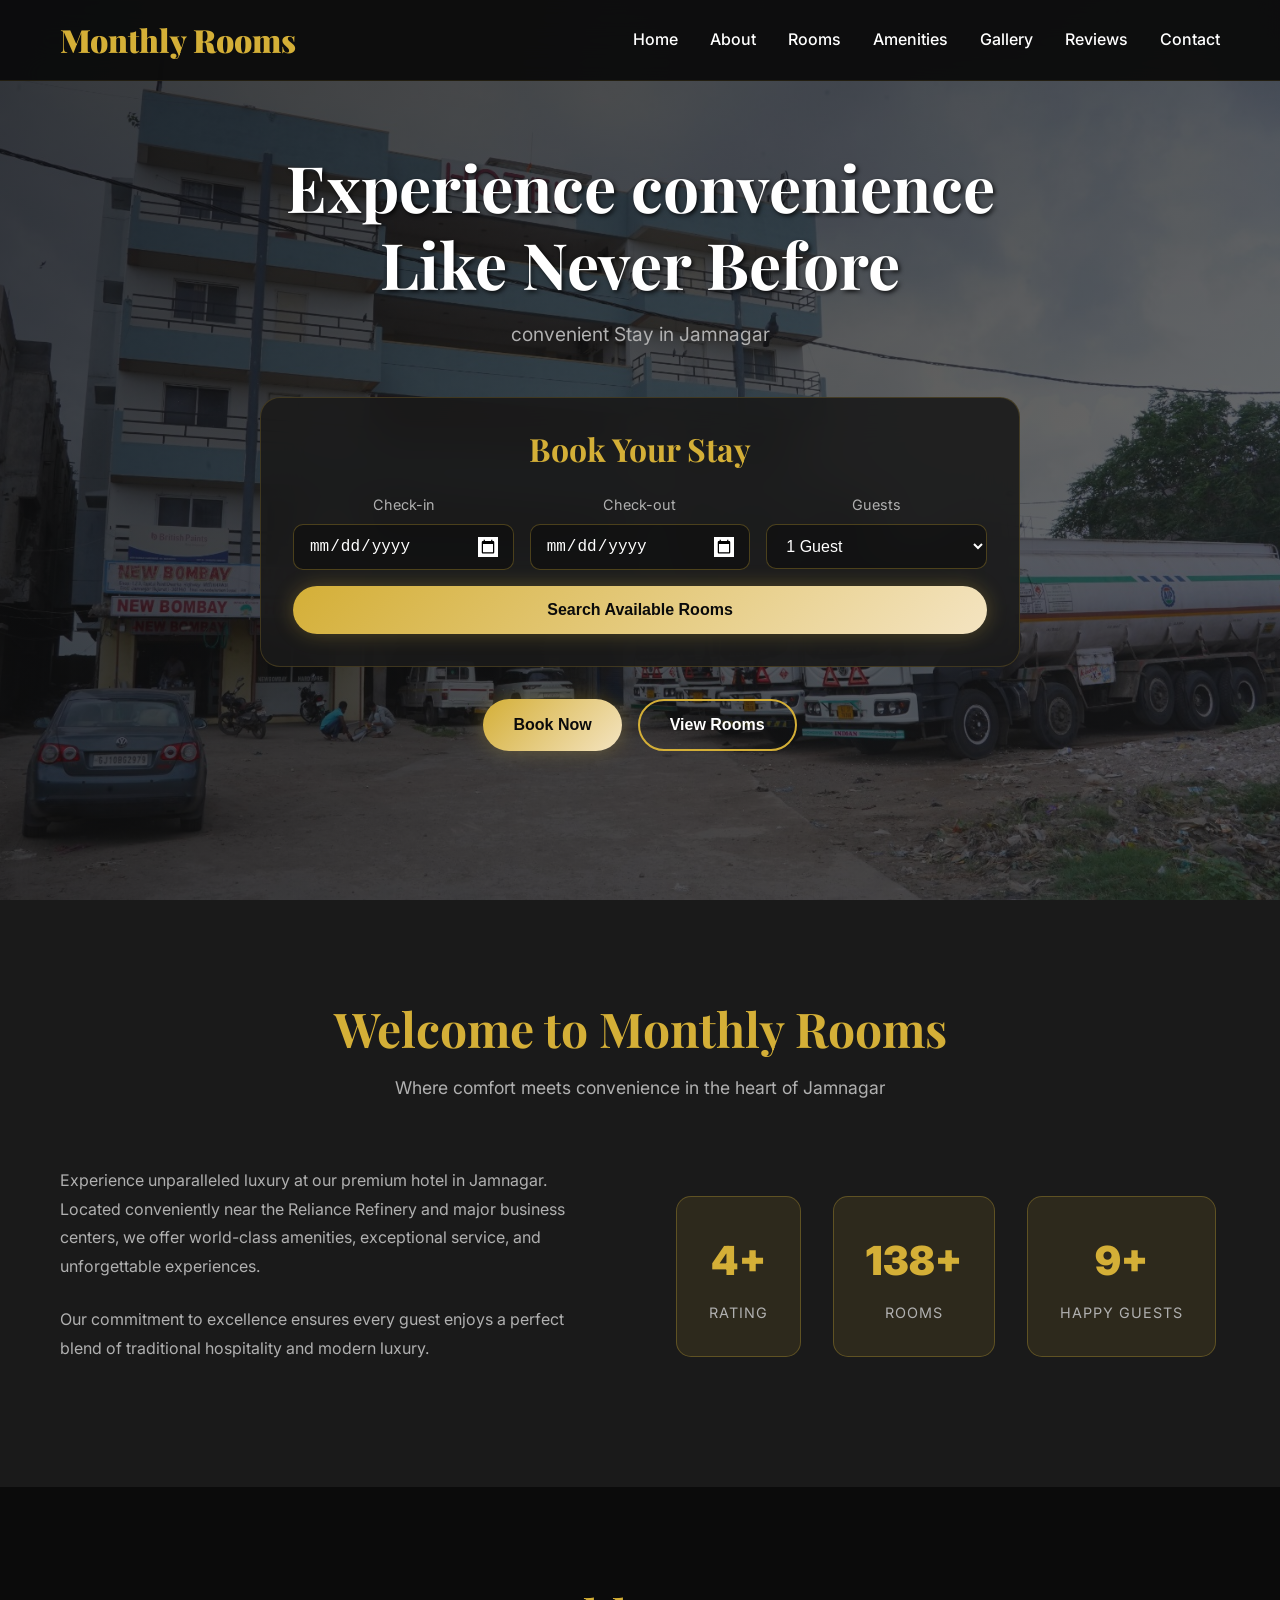
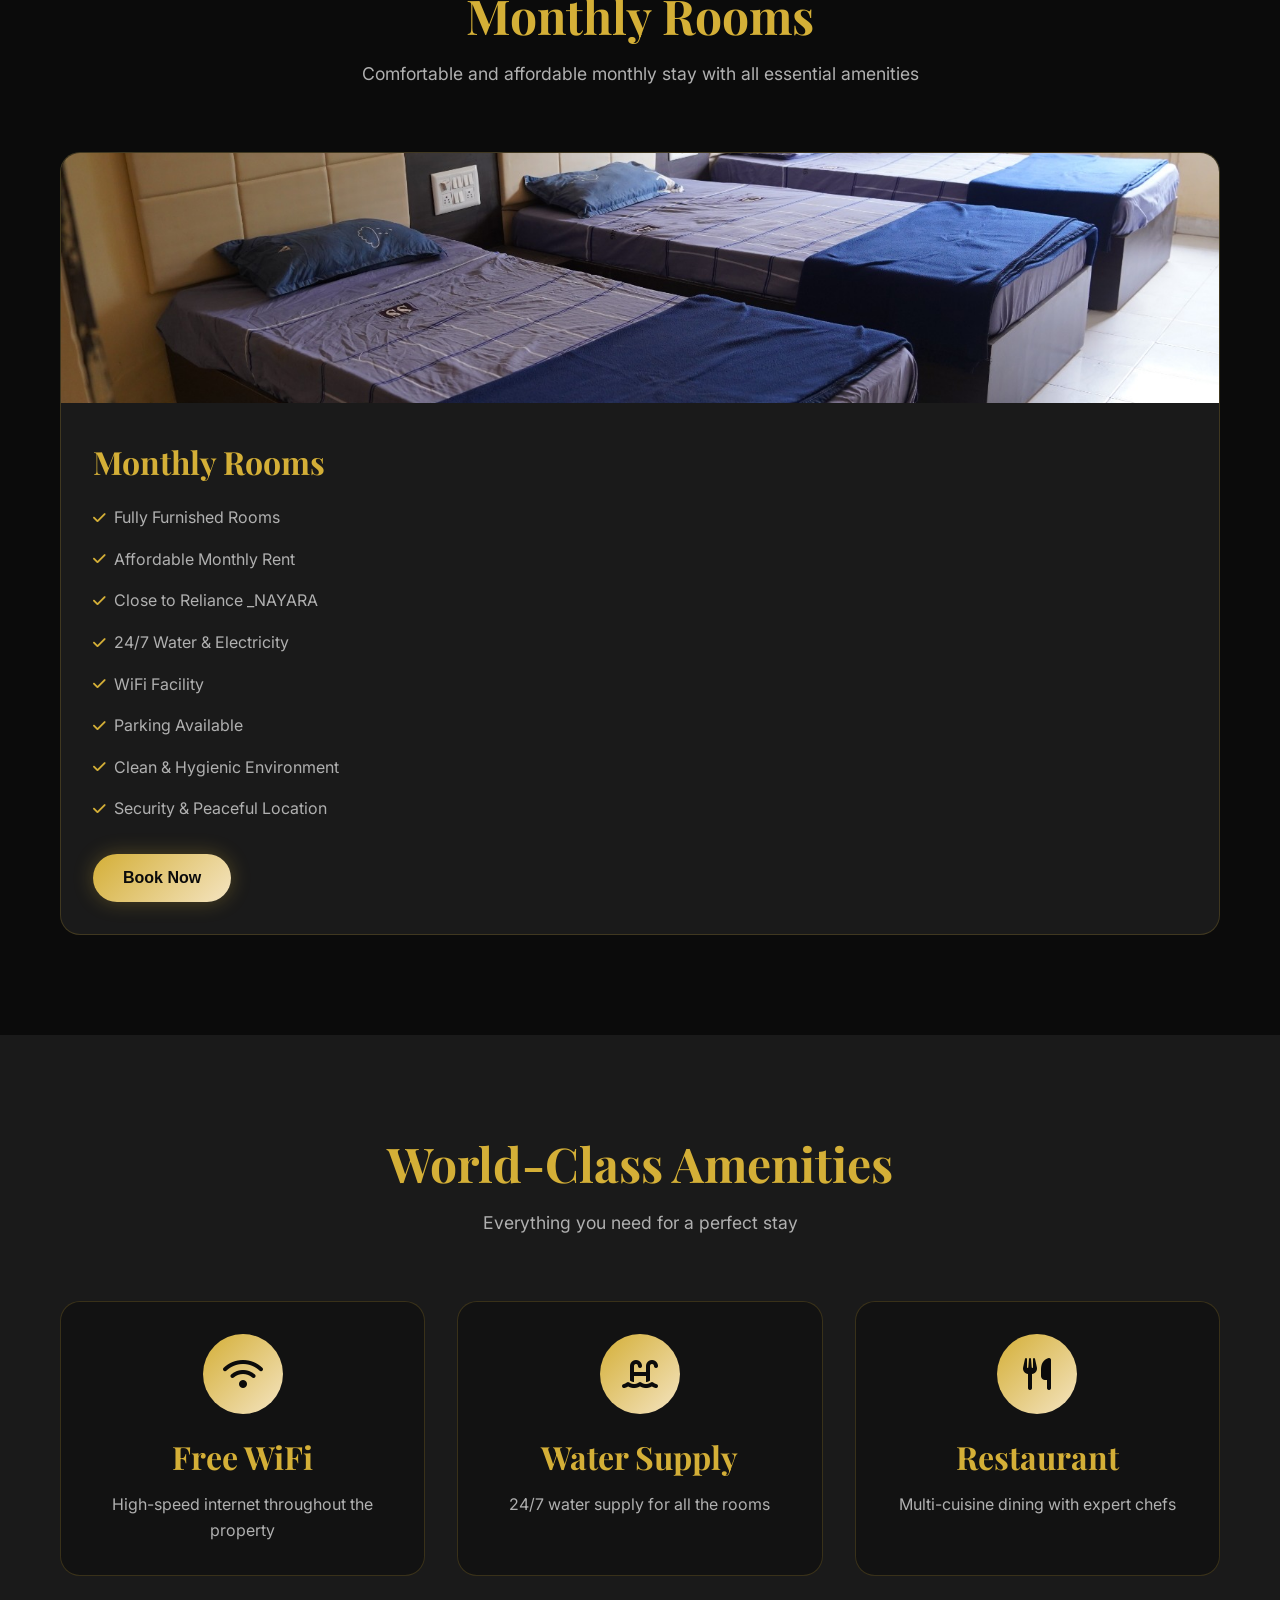
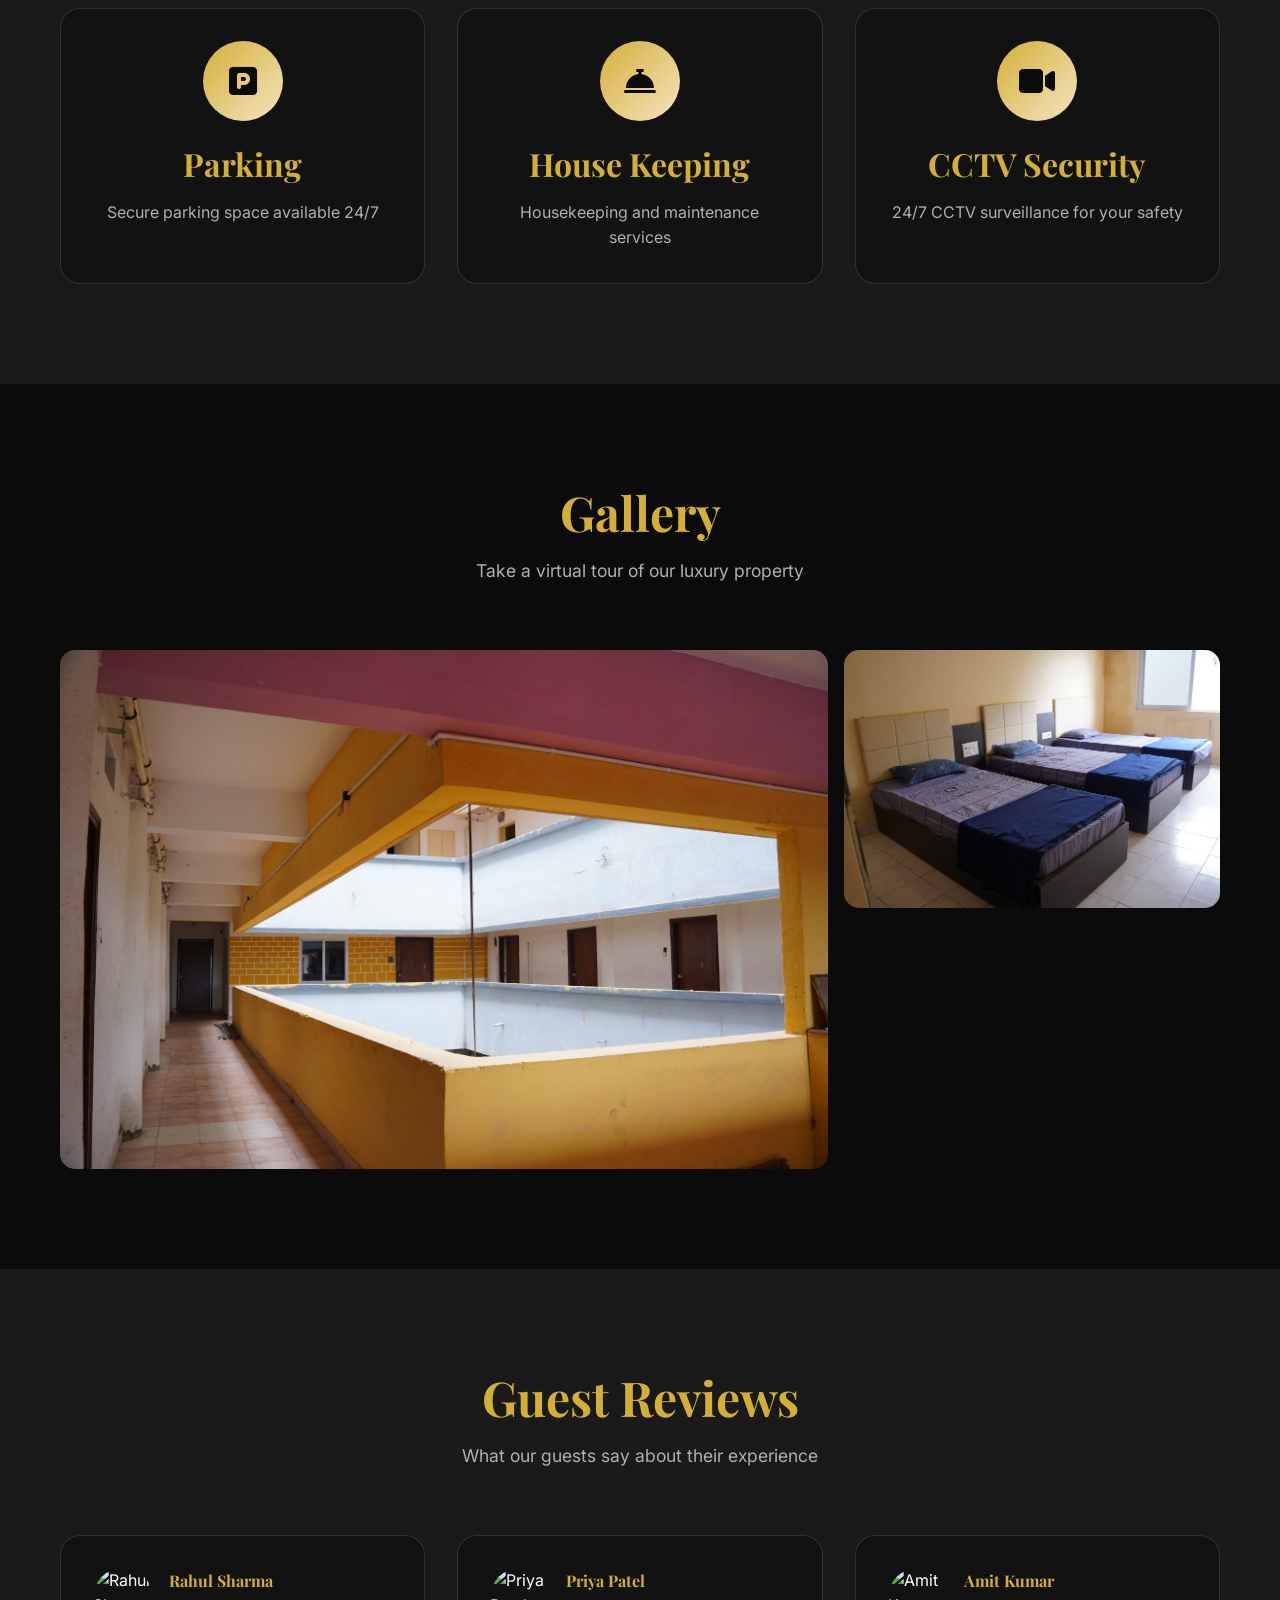
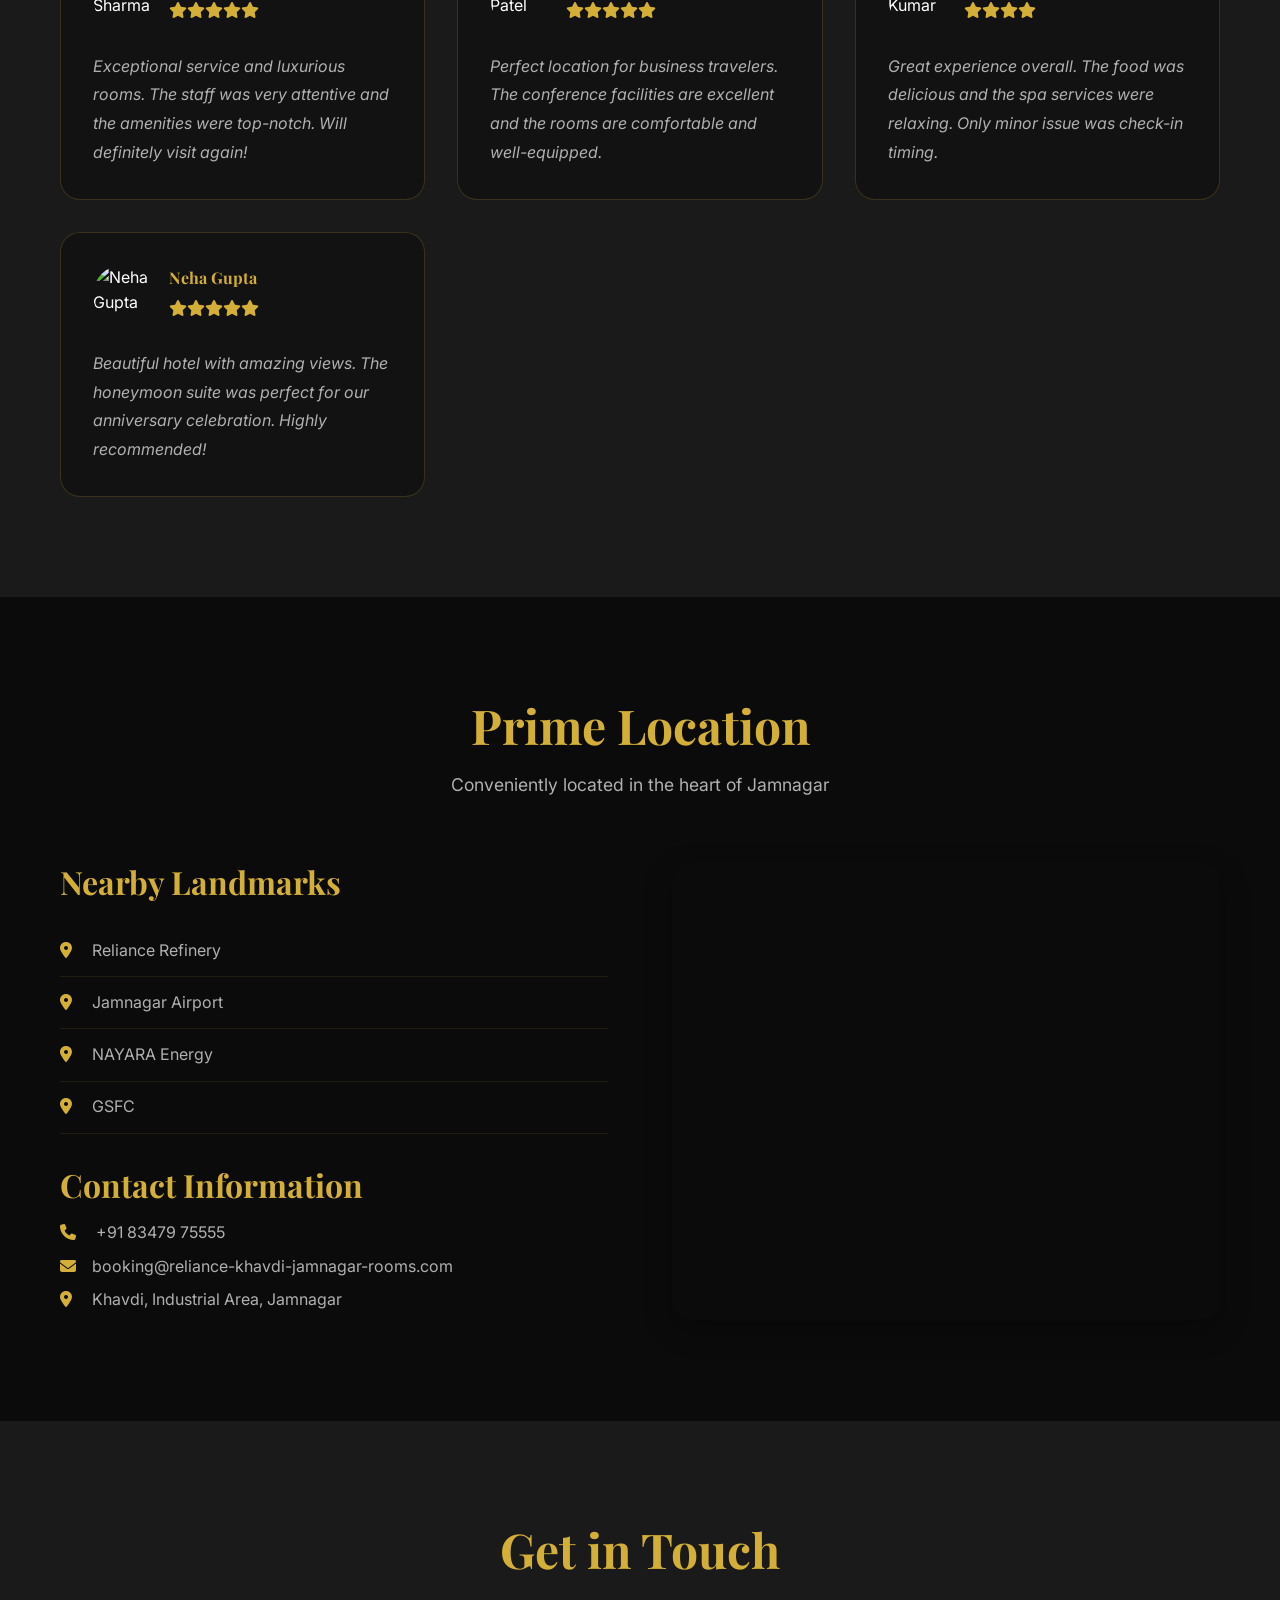
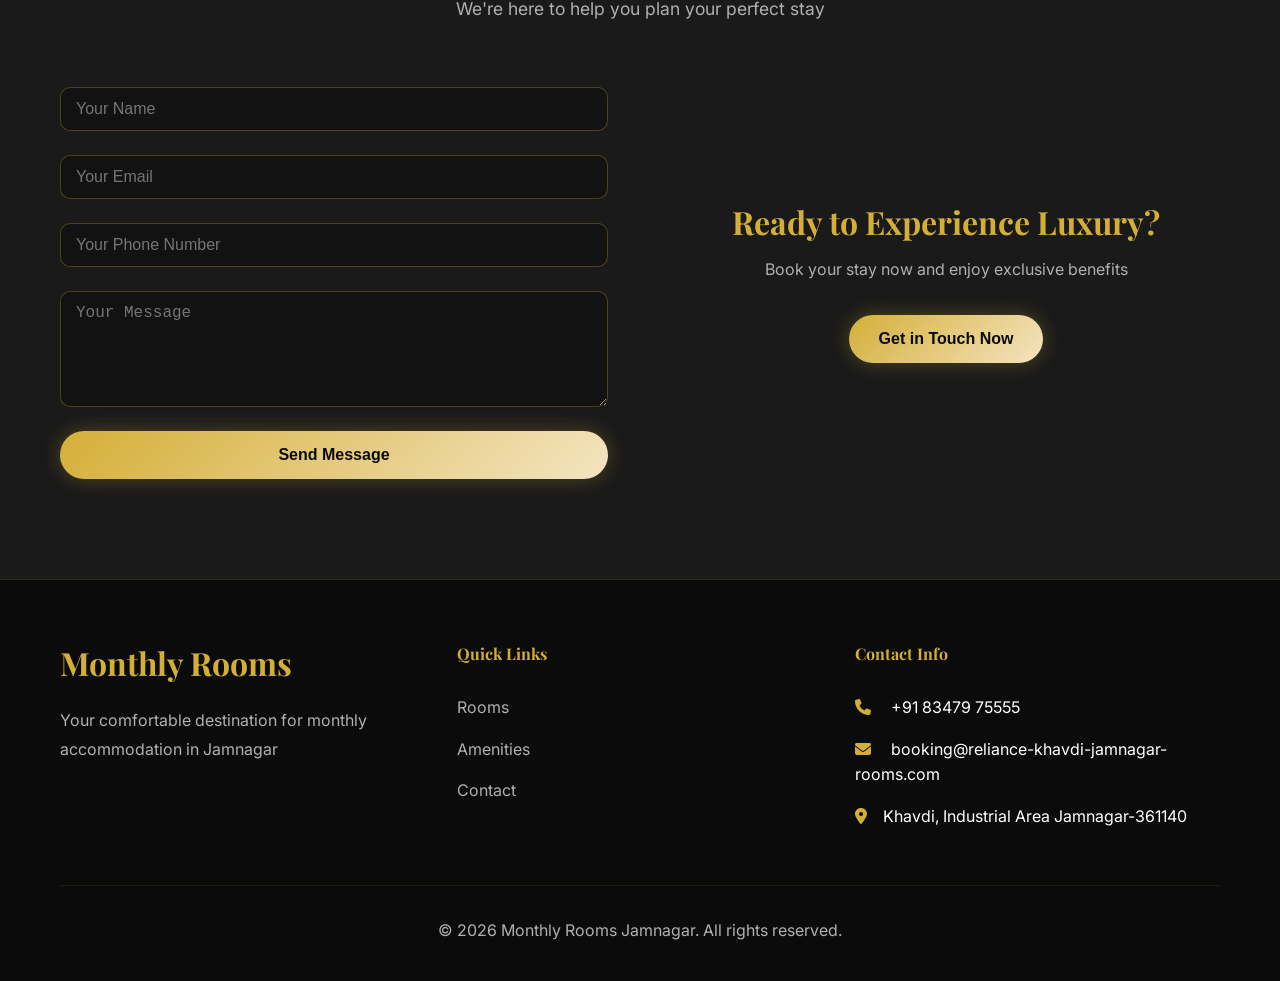
==== commit 721d3766: "Update hero title and subtitle in index.html" ====
--- a/index.html
+++ b/index.html
@@ -52,8 +52,8 @@
         </div>
         <div class="hero-content">
             <div class="hero-text">
-                <h1 class="hero-title">Experience Luxury Like Never Before</h1>
-                <p class="hero-subtitle">Premium Stay in Jamnagar</p>
+                <h1 class="hero-title">Experience convenience Like Never Before</h1>
+                <p class="hero-subtitle">convenient Stay in Jamnagar</p>
             </div>
             
             <!-- Booking Widget -->
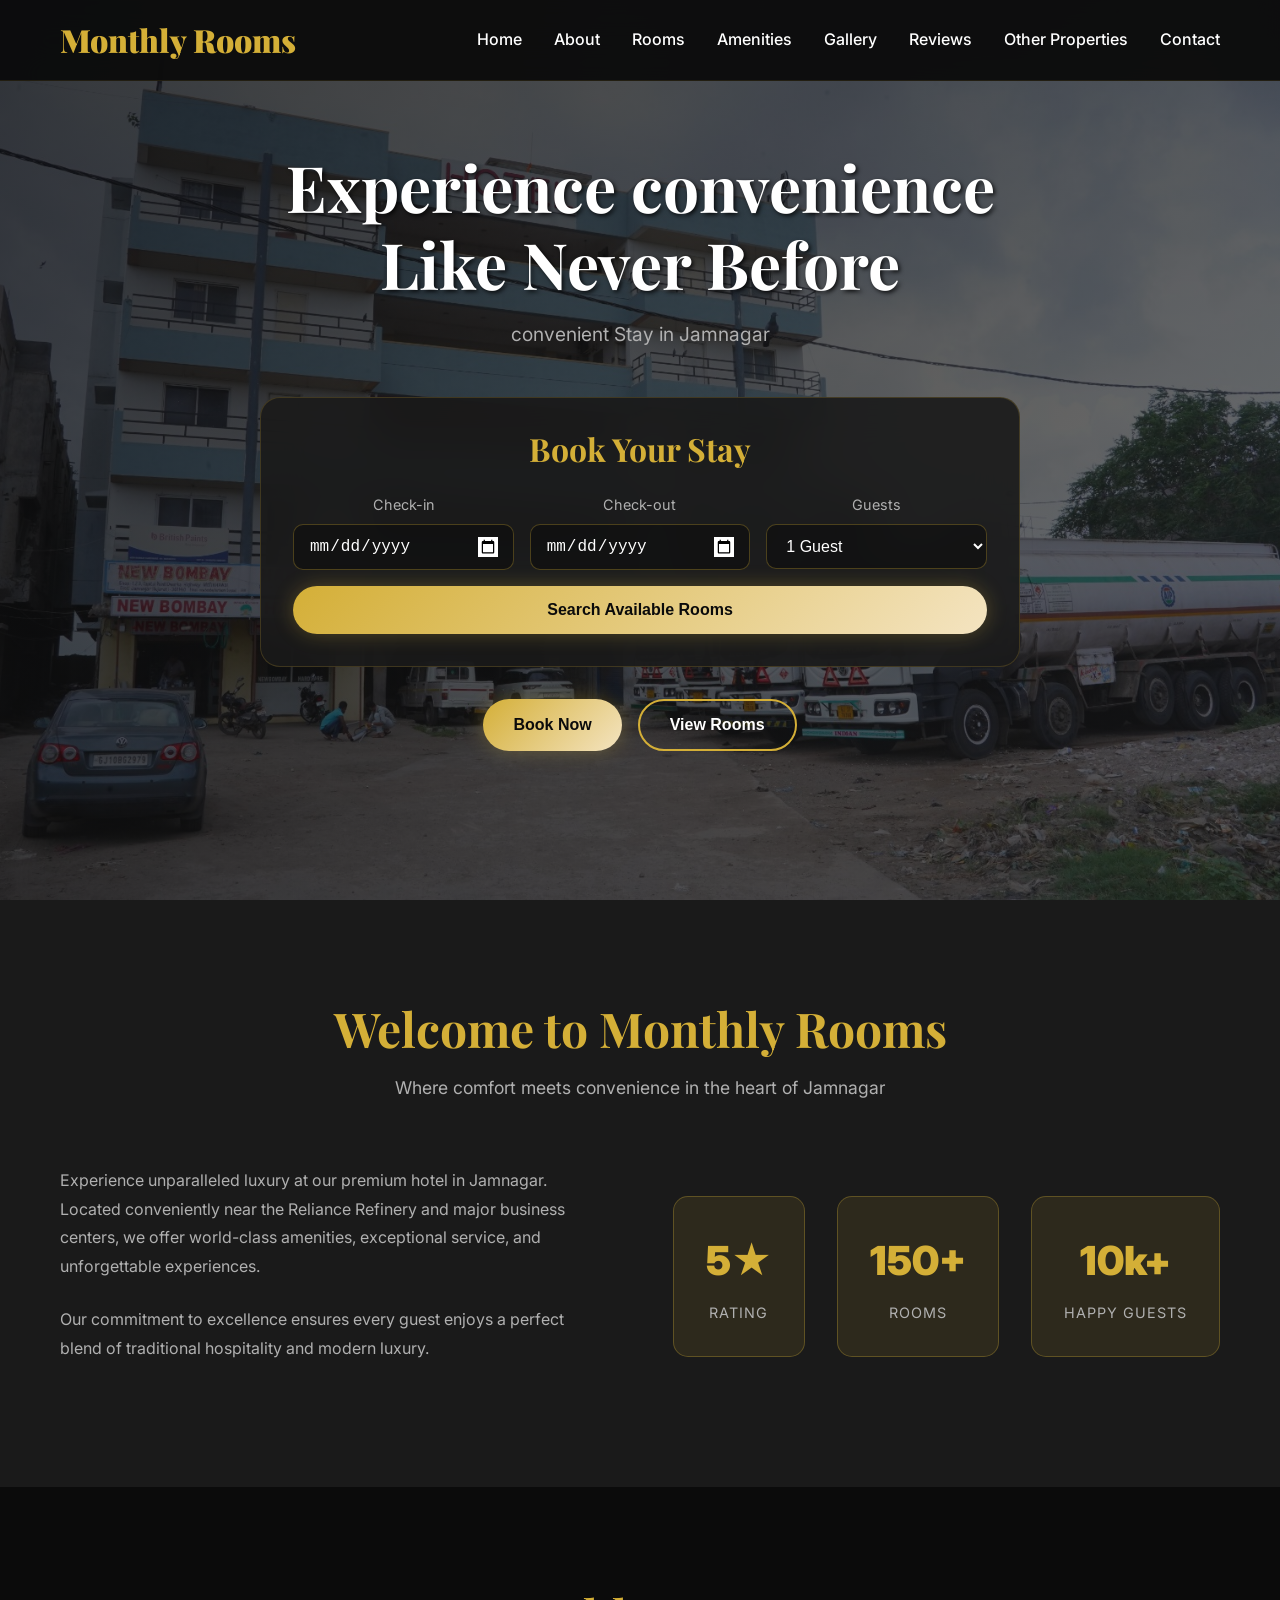
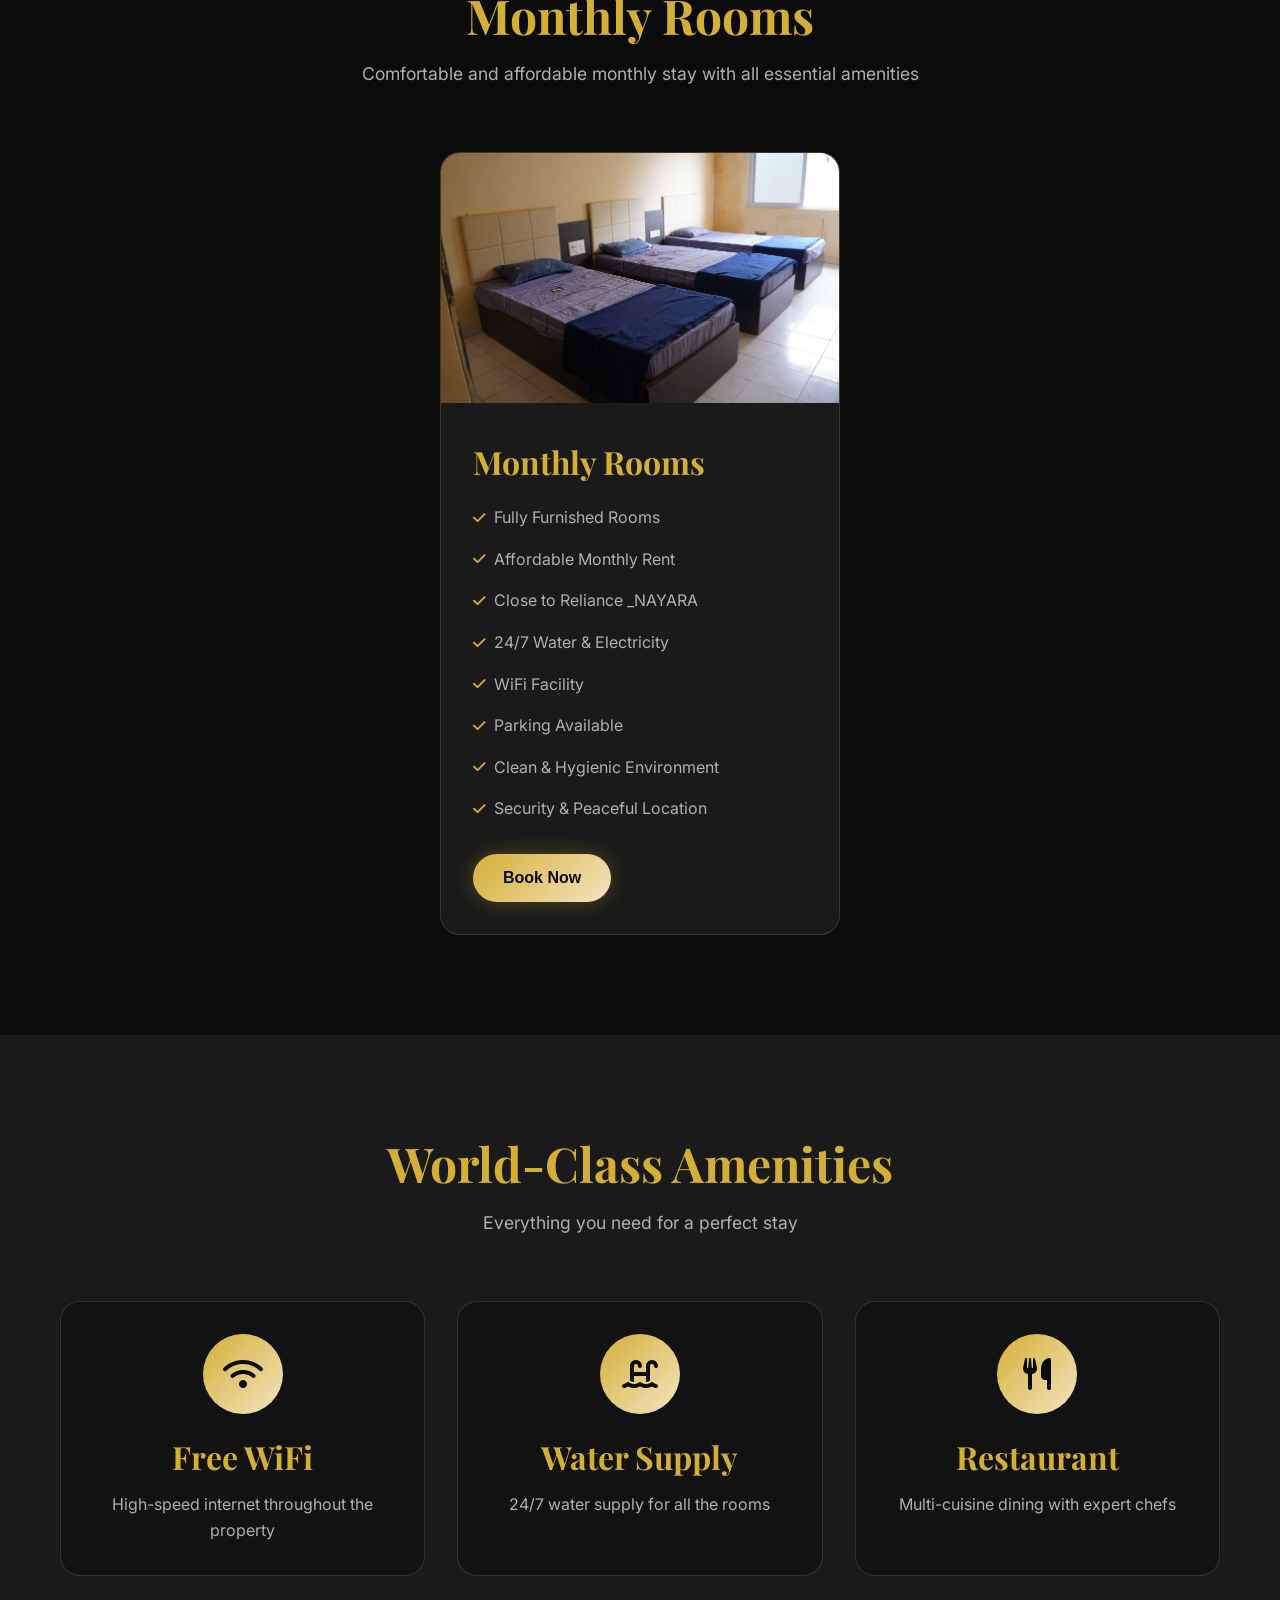
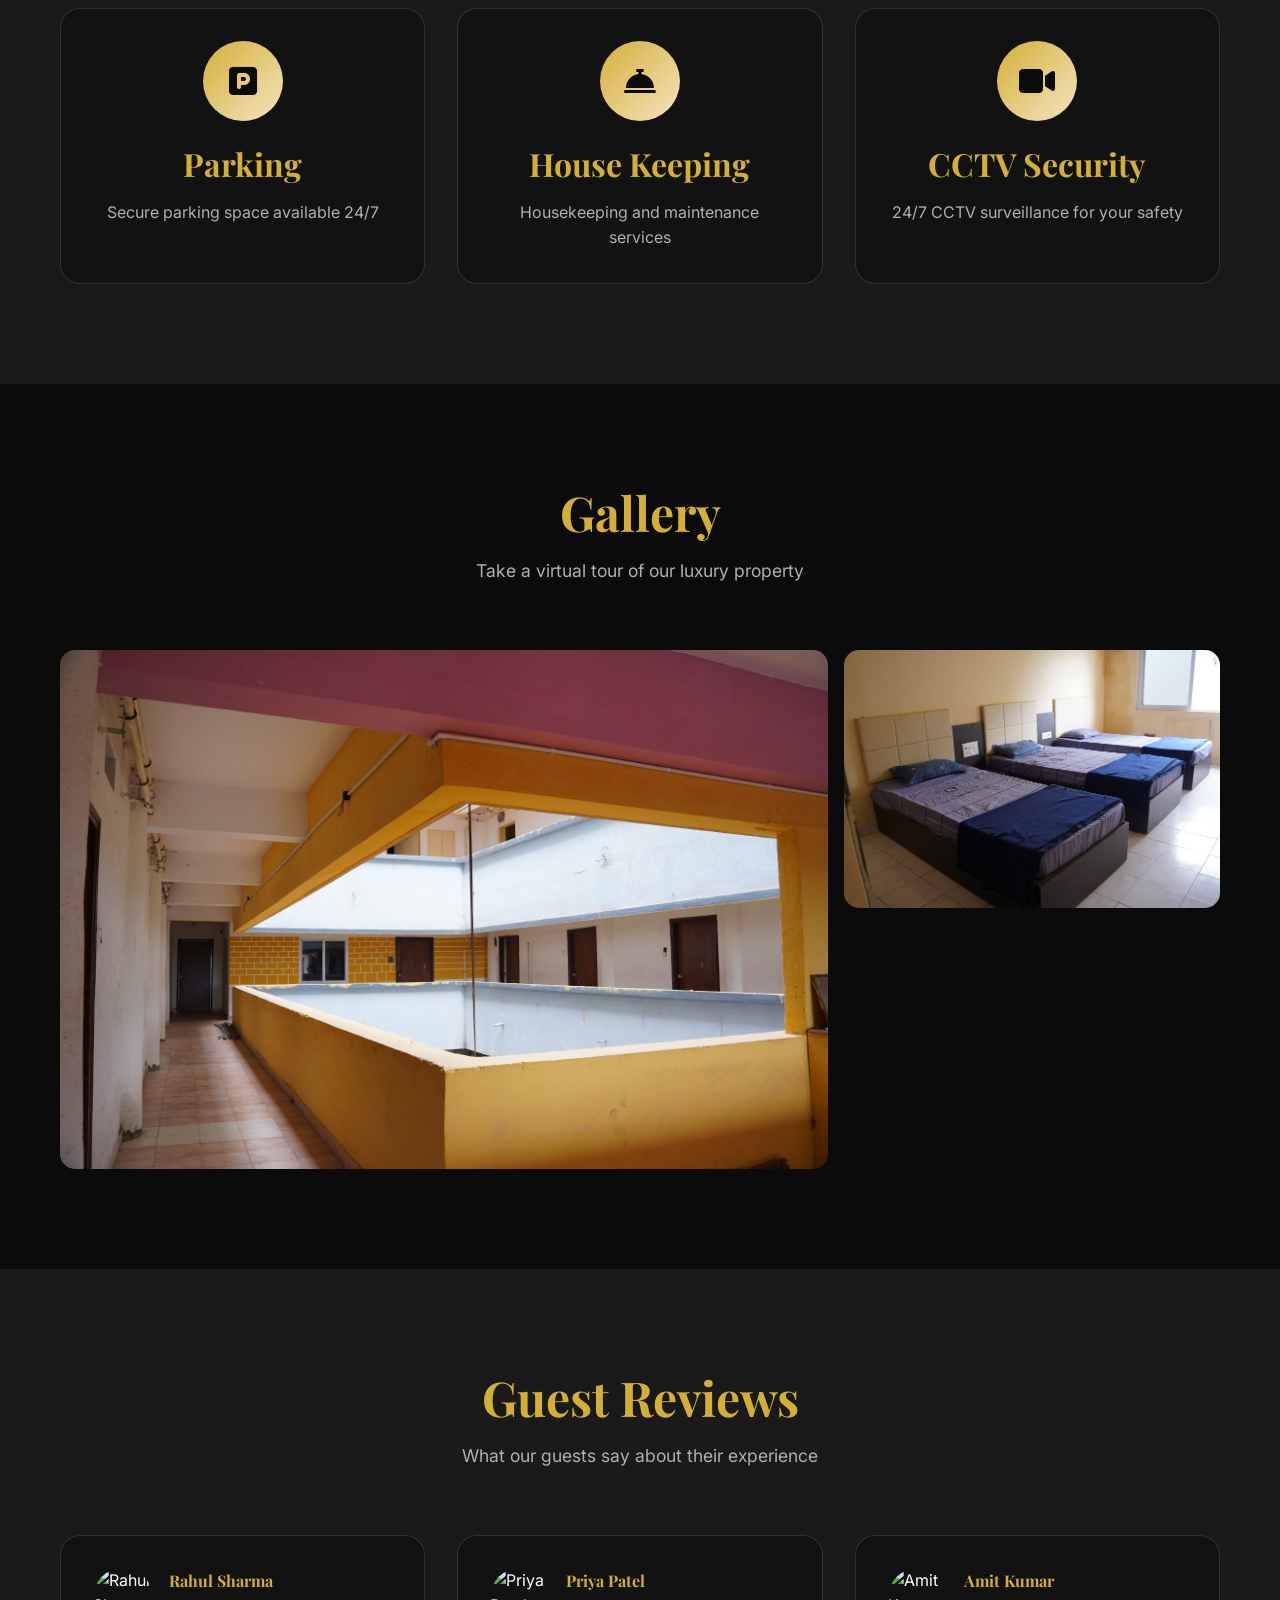
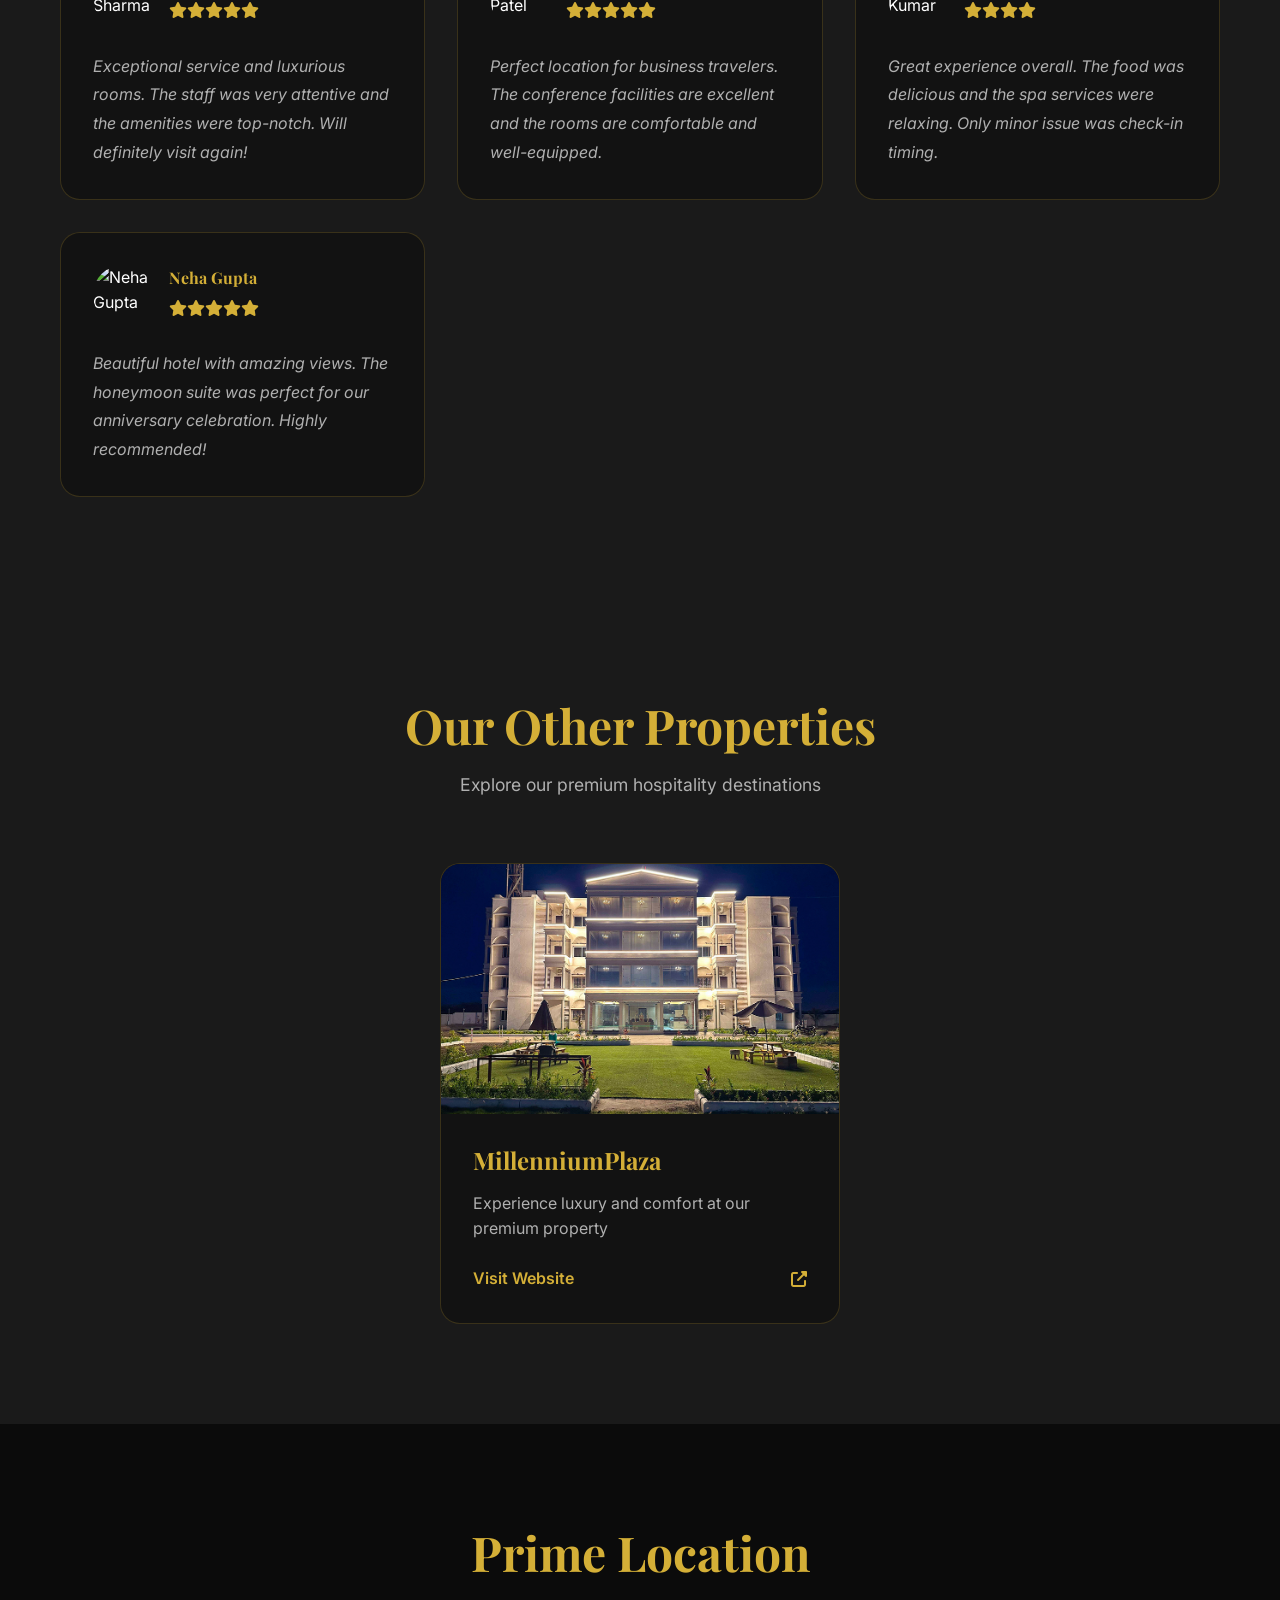
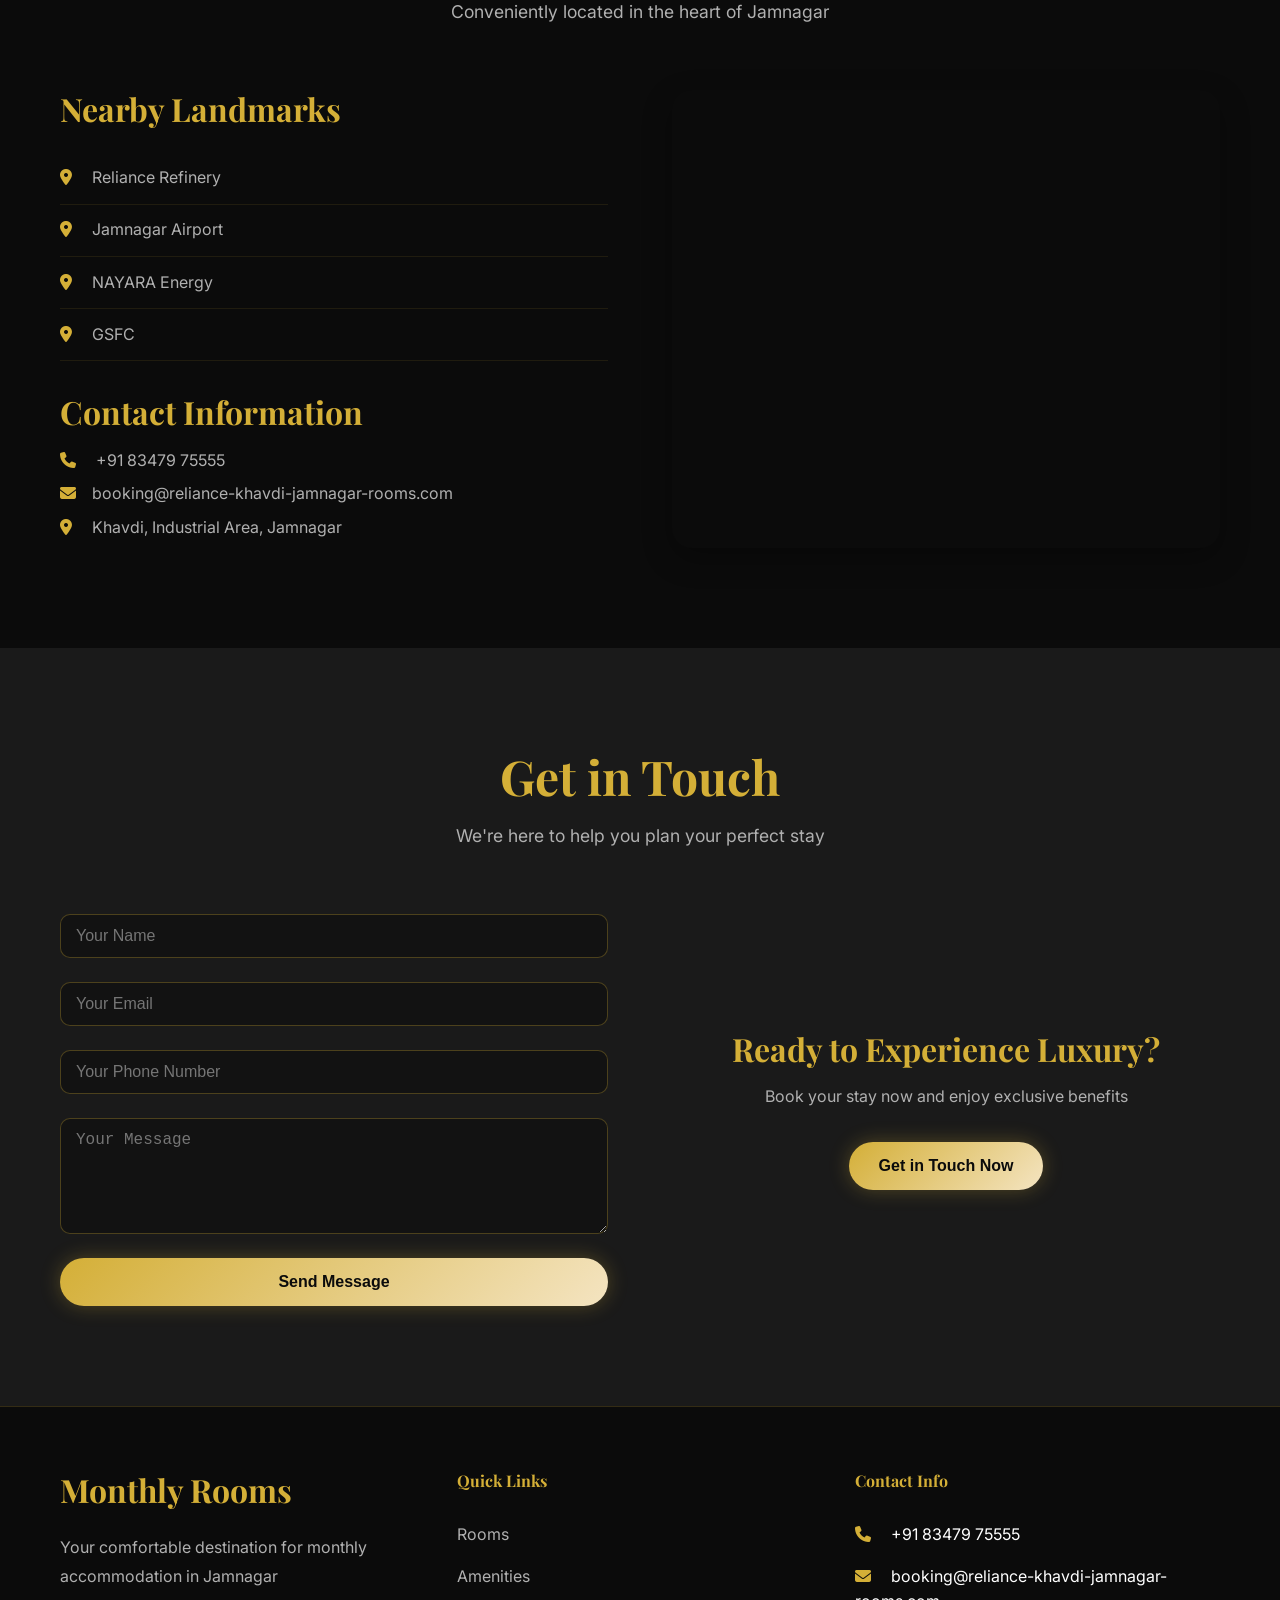
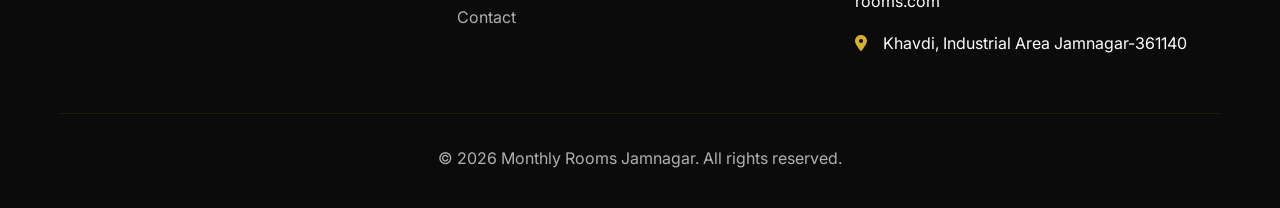
==== commit 39a211e4: "Other Properties Added" ====
--- a/index.html
+++ b/index.html
@@ -35,6 +35,7 @@
                 <li class="nav-item"><a href="#amenities" class="nav-link">Amenities</a></li>
                 <li class="nav-item"><a href="#gallery" class="nav-link">Gallery</a></li>
                 <li class="nav-item"><a href="#testimonials" class="nav-link">Reviews</a></li>
+                <li class="nav-item"><a href="#other-properties" class="nav-link">Other Properties</a></li>
                 <li class="nav-item"><a href="#contact" class="nav-link">Contact</a></li>
             </ul>
             <div class="nav-toggle" id="nav-toggle">
@@ -221,6 +222,33 @@
             </div>
             <div class="testimonials-slider" id="testimonials-slider">
                 <!-- Testimonials will be dynamically loaded here -->
+            </div>
+        </div>
+    </section>
+
+    <!-- Other Properties Section -->
+    <section id="other-properties" class="other-properties">
+        <div class="container">
+            <div class="section-header">
+                <h2>Our Other Properties</h2>
+                <p>Explore our premium hospitality destinations</p>
+            </div>
+            <div class="properties-grid">
+                <div class="property-card">
+                    <a href="https://millenniumplaza.in/" target="_blank" class="property-link">
+                        <div class="property-image">
+                            <img src="./images/h1m.jpg" alt="MillenniumPlaza">
+                        </div>
+                        <div class="property-content">
+                            <h3>MillenniumPlaza</h3>
+                            <p>Experience luxury and comfort at our premium property</p>
+                            <div class="property-cta">
+                                <span>Visit Website</span>
+                                <i class="fas fa-external-link-alt"></i>
+                            </div>
+                        </div>
+                    </a>
+                </div>
             </div>
         </div>
     </section>
--- a/style.css
+++ b/style.css
@@ -381,8 +381,9 @@
 /* Rooms Section */
 .rooms-grid {
     display: grid;
-    grid-template-columns: repeat(auto-fit, minmax(350px, 1fr));
+    grid-template-columns: repeat(auto-fit, minmax(300px, 400px));
     gap: 2rem;
+    justify-content: center;
 }
 
 .room-card {
@@ -586,6 +587,87 @@
     color: var(--text-muted);
     font-style: italic;
     line-height: 1.8;
+}
+
+/* Other Properties Section */
+.other-properties {
+    background: var(--secondary-color);
+}
+
+.properties-grid {
+    display: grid;
+    grid-template-columns: repeat(auto-fit, minmax(300px, 400px));
+    gap: 2rem;
+    justify-content: center;
+}
+
+.property-card {
+    background: rgba(11, 11, 11, 0.5);
+    border-radius: 20px;
+    overflow: hidden;
+    transition: all 0.3s ease;
+    border: 1px solid rgba(212, 175, 55, 0.2);
+}
+
+.property-card:hover {
+    transform: translateY(-10px);
+    box-shadow: var(--shadow-glow);
+}
+
+.property-link {
+    text-decoration: none;
+    color: inherit;
+    display: block;
+}
+
+.property-image {
+    width: 100%;
+    height: 250px;
+    overflow: hidden;
+}
+
+.property-image img {
+    width: 100%;
+    height: 100%;
+    object-fit: cover;
+    transition: transform 0.3s ease;
+}
+
+.property-card:hover .property-image img {
+    transform: scale(1.1);
+}
+
+.property-content {
+    padding: 2rem;
+}
+
+.property-content h3 {
+    color: var(--accent-color);
+    margin-bottom: 1rem;
+    font-size: 1.5rem;
+}
+
+.property-content p {
+    color: var(--text-muted);
+    margin-bottom: 1.5rem;
+    line-height: 1.6;
+}
+
+.property-cta {
+    display: flex;
+    align-items: center;
+    justify-content: space-between;
+    color: var(--accent-color);
+    font-weight: 600;
+    transition: all 0.3s ease;
+}
+
+.property-cta i {
+    transition: transform 0.3s ease;
+}
+
+.property-card:hover .property-cta i {
+    transform: translateX(5px);
 }
 
 /* Offers Section */
@@ -910,6 +992,22 @@
         align-items: center;
     }
 
+    .hero-content {
+        padding: 20px;
+        padding-top: 40px;
+    }
+
+    .hero-title {
+        font-size: clamp(1.8rem, 5vw, 2.5rem);
+        line-height: 1.2;
+        margin-bottom: 0.8rem;
+    }
+
+    .hero-subtitle {
+        font-size: 1rem;
+        margin-bottom: 2rem;
+    }
+
     .form-row {
         grid-template-columns: 1fr;
     }
@@ -941,6 +1039,20 @@
 @media (max-width: 480px) {
     .container {
         padding: 0 15px;
+    }
+
+    .hero-content {
+        padding: 15px;
+        padding-top: 60px;
+    }
+
+    .hero-title {
+        font-size: clamp(1.5rem, 4.5vw, 2rem);
+        line-height: 1.1;
+    }
+
+    .hero-subtitle {
+        font-size: 0.9rem;
     }
 
     .booking-widget {
